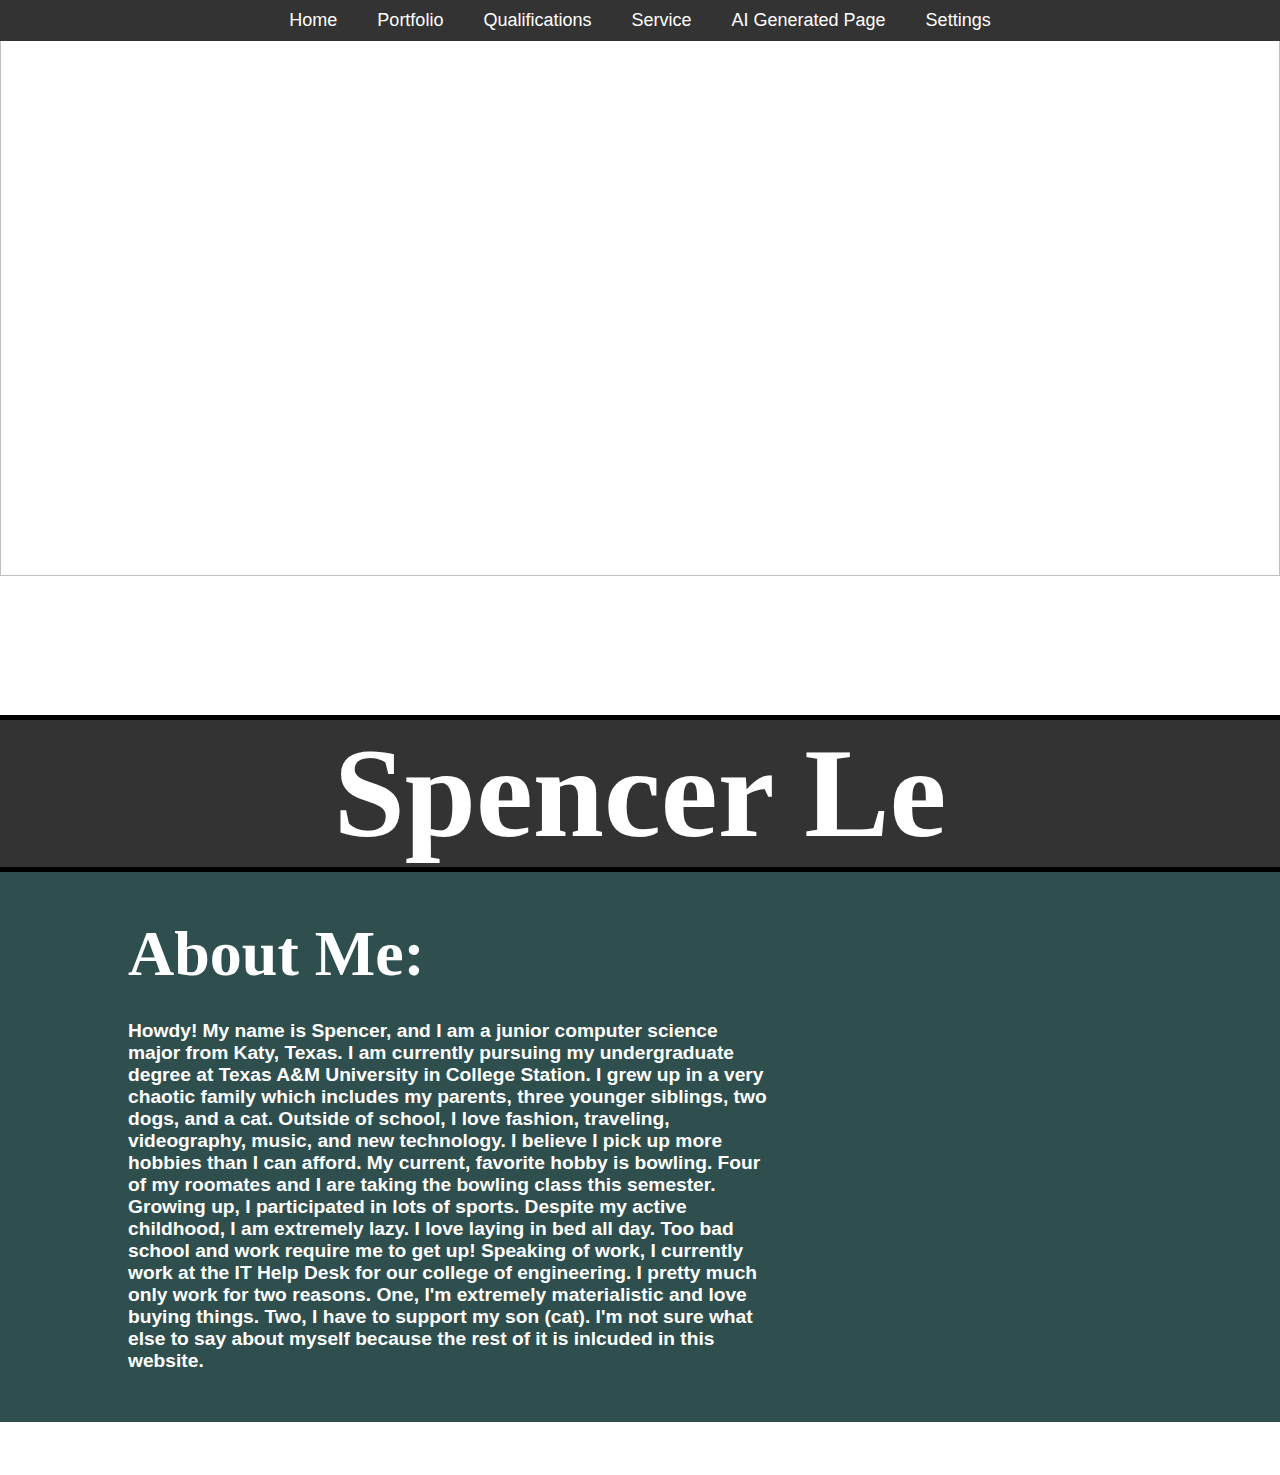
==== index.html @ 8e16900f "Landing Page and Other Skeleton Pages" ====
<!DOCTYPE HTML PUBLIC "-//W3C//DTD HTML 4.01 Transitional//EN"> 
<html>
<link rel="stylesheet" href="style1.css">
  <head>
      <meta charset="UTF-8">
      <meta name="viewport" content="width=device-width, initial-scale=1.0">
      <title>Spencer's Website</title>
      
      <style>
        body {
            font-family: Arial, sans-serif;
            margin: 0;
            padding: 0;
            
        }

        header {
            background-color: #333;
            color: #fff;
            padding: 10px 0;
            text-align: center;
            width: 100%;
            position: fixed;
        }

        nav {
            display: flex;
            justify-content: center;
            
        }

        nav a {
            color: #fff;
            text-decoration: none;
            margin: 0 20px;
            font-size: 18px;
        }

        nav a:hover {
            text-decoration: underline;
        }
      </style>
    </head> 
    <body>
        <header>
            <nav>
                <a href="index.html">Home</a>
                <a href="portfolio.html">Portfolio</a>
                <a href="qualifications.html">Qualifications</a>
                <a href="service.html">Service</a>
                <a href="aiGeneratedPage.html">AI Generated Page</a>
                <a href="settings.html">Settings</a>
            </nav>
        </header>
    </body>

    <img src="landingPagePic.jpeg" alt="Me">
    <h1>Spencer Le</h1>

    
    <h2>About Me:
        <p> Howdy! My name is Spencer, and I am a junior computer science major from Katy, Texas. I am currently pursuing my undergraduate degree at Texas A&M University in College Station.  
            I grew up in a very chaotic family which includes my parents, three younger siblings, two dogs, and a cat. 
            Outside of school, I love fashion, traveling, videography, music, and new technology. 
            I believe I pick up more hobbies than I can afford. My current, favorite hobby is bowling. Four of my roomates and I are taking the bowling class this semester.
            Growing up, I participated in lots of sports. Despite my active childhood, I am extremely lazy. I love laying in bed all day.
            Too bad school and work require me to get up! Speaking of work, I currently work at the IT Help Desk for our college of engineering. 
            I pretty much only work for two reasons. One, I'm extremely materialistic and love buying things. 
            Two, I have to support my son (cat). I'm not sure what else to say about myself because the rest of it is inlcuded in this website.
        </p>
    </h2>
</html>
<!DOCTYPE html>
---- style1.css ----
h1 {
    background-color: #333;
    margin-top: 0%;
    margin-bottom: 0%;
    text-align: center;
    color: white;
    font-family: Impact, fantasy;
    font-size: 10vw;
    outline: rgb(0, 0, 0) solid 5px;
    }

img {
    object-fit:fill;
    width:100%;
    height:80%;
    border: solid 1px #CCC";
}

h2 {
    background-color: darkslategray;
    padding-top: 50px;
    margin-top: 0%;
    text-indent: 10%;
    color: white;
    font-family: Impact, fantasy;
    font-size: 5vw;
}

p {
    background-color: darkslategray;
    padding-top: 10px;
    padding-left: 10%;
    padding-bottom: 50px;
    text-indent: 0%;
    color: white;
    font-family: Arial, Helvetica, sans-serif;
    font-size: 30%;
    inline-size: 50%;
    overflow-wrap: break-word;
}

.container {
    display: grid;
    align-items: center; 
    grid-template-columns: 1fr 1fr 1fr;
    column-gap: 5px;
}
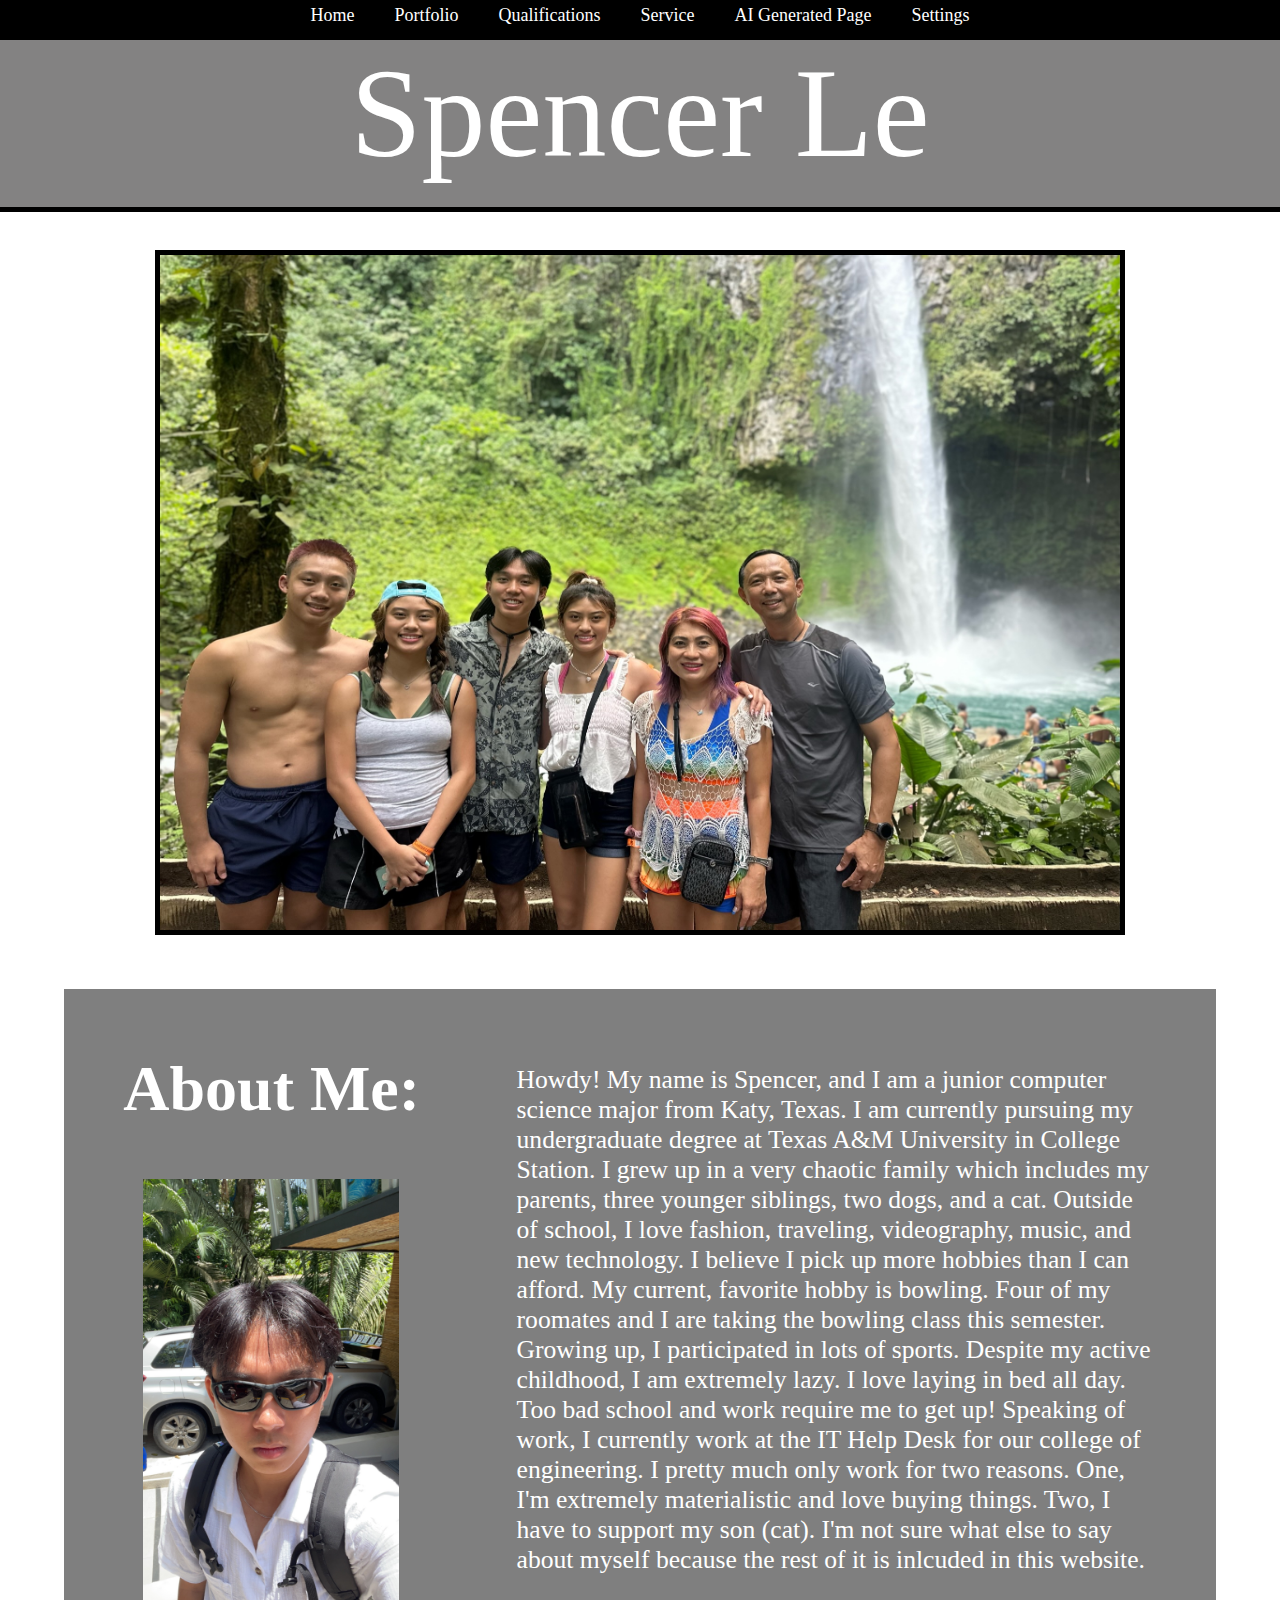
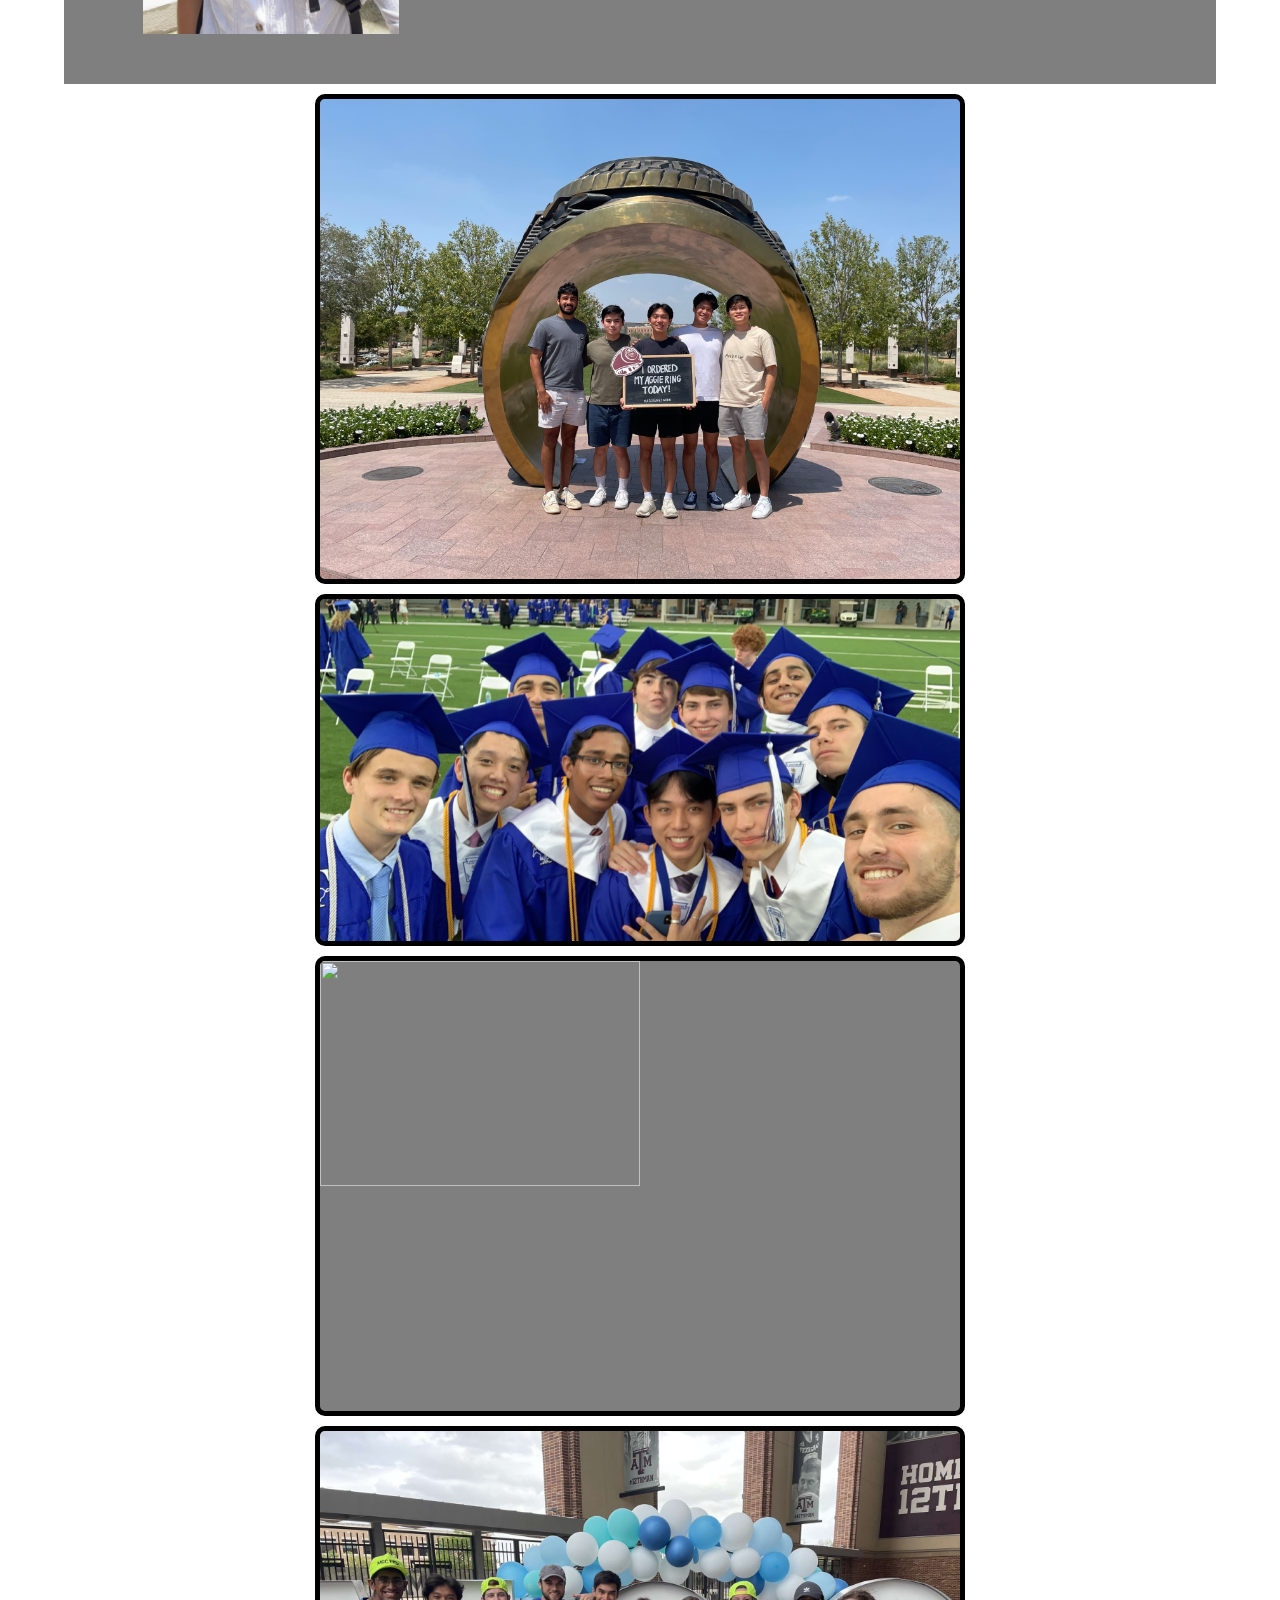
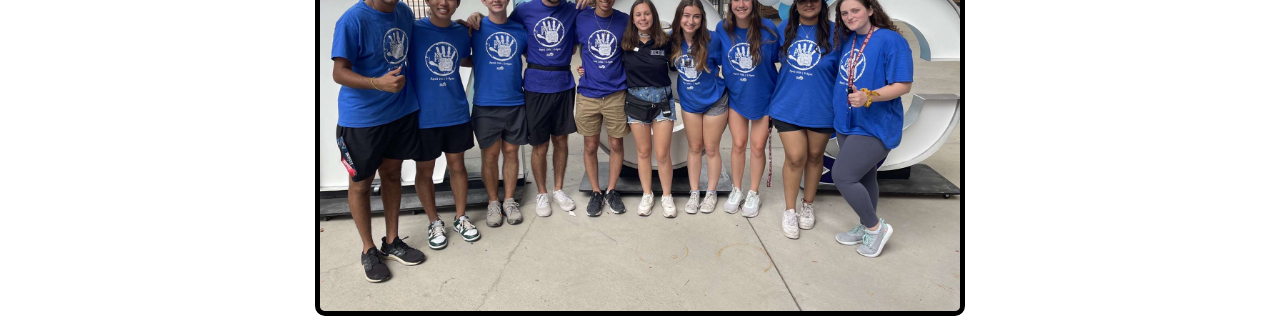
==== commit 5a8746b2: "New Iteration 1 Landing Page" ====
--- a/index.html
+++ b/index.html
@@ -1,73 +1,56 @@
 <!DOCTYPE HTML PUBLIC "-//W3C//DTD HTML 4.01 Transitional//EN"> 
 <html>
-<link rel="stylesheet" href="style1.css">
   <head>
       <meta charset="UTF-8">
       <meta name="viewport" content="width=device-width, initial-scale=1.0">
       <title>Spencer's Website</title>
-      
-      <style>
-        body {
-            font-family: Arial, sans-serif;
-            margin: 0;
-            padding: 0;
-            
-        }
+      <link rel="stylesheet" href="style1.css">
+    </head> 
+    
+    <body>
+        <nav class="navbar">
+            <a href="index.html">Home</a>
+            <a href="portfolio.html">Portfolio</a>
+            <a href="qualifications.html">Qualifications</a>
+            <a href="service.html">Service</a>
+            <a href="aiGeneratedPage.html">AI Generated Page</a>
+            <a href="settings.html">Settings</a>
+        </nav>
 
-        header {
-            background-color: #333;
-            color: #fff;
-            padding: 10px 0;
-            text-align: center;
-            width: 100%;
-            position: fixed;
-        }
+        <h1 class="landing_h1">Spencer Le</h1>
 
-        nav {
-            display: flex;
-            justify-content: center;
-            
-        }
+        <br>
 
-        nav a {
-            color: #fff;
-            text-decoration: none;
-            margin: 0 20px;
-            font-size: 18px;
-        }
+        <img class="landing_img" src="famWaterfall.JPG" alt="family">
 
-        nav a:hover {
-            text-decoration: underline;
-        }
-      </style>
-    </head> 
-    <body>
-        <header>
-            <nav>
-                <a href="index.html">Home</a>
-                <a href="portfolio.html">Portfolio</a>
-                <a href="qualifications.html">Qualifications</a>
-                <a href="service.html">Service</a>
-                <a href="aiGeneratedPage.html">AI Generated Page</a>
-                <a href="settings.html">Settings</a>
-            </nav>
-        </header>
+        <br>
+        <br>
+        <br>
+
+        <div class="about_div_outside">
+            <div class="about_div_inside">
+                <h2 class="about_h2">About Me:</h2>
+                <img class="about_pics" src="sunglassPic.JPG" alt="sunglasses"></img>
+            </div>
+            <p class="about_p"> Howdy! My name is Spencer, and I am a junior computer science major from Katy, Texas. I am currently pursuing my undergraduate degree at Texas A&M University in College Station.  
+                I grew up in a very chaotic family which includes my parents, three younger siblings, two dogs, and a cat. 
+                Outside of school, I love fashion, traveling, videography, music, and new technology. 
+                I believe I pick up more hobbies than I can afford. My current, favorite hobby is bowling. Four of my roomates and I are taking the bowling class this semester.
+                Growing up, I participated in lots of sports. Despite my active childhood, I am extremely lazy. I love laying in bed all day.
+                Too bad school and work require me to get up! Speaking of work, I currently work at the IT Help Desk for our college of engineering. 
+                I pretty much only work for two reasons. One, I'm extremely materialistic and love buying things. 
+                Two, I have to support my son (cat). I'm not sure what else to say about myself because the rest of it is inlcuded in this website.
+            </p>
+        </div>
+        
+        <div>
+            <img class="extraPics" src="ringNfriends.jpeg">
+            <img class="extraPics" src="hsfriends.JPG">
+            <img class="extraPics" src="fishcampFull.jpg">
+            <img class="extraPics" src="jimbos.JPG">
+        </div>
+
+        
     </body>
-
-    <img src="landingPagePic.jpeg" alt="Me">
-    <h1>Spencer Le</h1>
-
-    
-    <h2>About Me:
-        <p> Howdy! My name is Spencer, and I am a junior computer science major from Katy, Texas. I am currently pursuing my undergraduate degree at Texas A&M University in College Station.  
-            I grew up in a very chaotic family which includes my parents, three younger siblings, two dogs, and a cat. 
-            Outside of school, I love fashion, traveling, videography, music, and new technology. 
-            I believe I pick up more hobbies than I can afford. My current, favorite hobby is bowling. Four of my roomates and I are taking the bowling class this semester.
-            Growing up, I participated in lots of sports. Despite my active childhood, I am extremely lazy. I love laying in bed all day.
-            Too bad school and work require me to get up! Speaking of work, I currently work at the IT Help Desk for our college of engineering. 
-            I pretty much only work for two reasons. One, I'm extremely materialistic and love buying things. 
-            Two, I have to support my son (cat). I'm not sure what else to say about myself because the rest of it is inlcuded in this website.
-        </p>
-    </h2>
 </html>
 <!DOCTYPE html>
--- a/style1.css
+++ b/style1.css
@@ -1,47 +1,109 @@
-h1 {
-    background-color: #333;
+body {
+    background-image: url(background1.jpg);
+    margin: 0;
+    padding: 0;
+    align-items: center;
+}
+.navbar{
+    background-color: #000000;
+    overflow: hidden;
+    width: 100%;
+    height: 30px;
+    color: white;
+    font-size: 10vw;
+    display: flex;
+    justify-content: center;
+    padding-bottom: 10px;
+}
+
+a {
+    color: #fff;
+    text-decoration: none;
+    margin: 5 20px;
+    font-size: 18px;
+}
+
+a:hover {
+    text-decoration: underline;
+}
+
+.landing_h1 {
+    background-color: rgba(7, 6, 6, 0.5);
     margin-top: 0%;
     margin-bottom: 0%;
     text-align: center;
     color: white;
-    font-family: Impact, fantasy;
+    font-family: copperplate, fantasy;
+    font-weight: 500;
     font-size: 10vw;
-    outline: rgb(0, 0, 0) solid 5px;
+    border-bottom: 5px solid rgb(0, 0, 0);
+    padding-bottom: 20px;
     }
 
-img {
-    object-fit:fill;
-    width:100%;
-    height:80%;
-    border: solid 1px #CCC";
+.landing_img {
+    margin-top: 20px;
+    display: block;
+    margin-left: auto;
+    margin-right: auto;
+    width: 75%;
+    height: 75%;
+    border: 5px solid rgb(0, 0, 0);
 }
 
-h2 {
-    background-color: darkslategray;
-    padding-top: 50px;
-    margin-top: 0%;
-    text-indent: 10%;
+.about_h2 {
+    display: flex;
+    width: 90%;
+    margin-left: auto;
+    margin-right: auto;
+    padding-left: 15%;
+    padding-top: 10px;
     color: white;
-    font-family: Impact, fantasy;
+    font-family: 'Times New Roman', Times, serif;
     font-size: 5vw;
 }
 
-p {
-    background-color: darkslategray;
-    padding-top: 10px;
-    padding-left: 10%;
+.about_pics {
+    margin-left: 20%;
+    width: 20dvw;
     padding-bottom: 50px;
-    text-indent: 0%;
+}
+
+.about_p {
+    display: flex;
+    padding-top: 50px;
+    padding-left: 5%;
+    padding-right: 5%;
+    padding-bottom: 50px;
     color: white;
-    font-family: Arial, Helvetica, sans-serif;
-    font-size: 30%;
-    inline-size: 50%;
+    font-family: 'Times New Roman', Times, serif;
+    font-size: 2vw;
+    inline-size: 65%;
     overflow-wrap: break-word;
 }
 
-.container {
-    display: grid;
-    align-items: center; 
-    grid-template-columns: 1fr 1fr 1fr;
-    column-gap: 5px;
+.about_div_outside {
+    display: flex;
+    flex-direction: row;
+    width: 90%;
+    background-color: rgba(0, 0, 0, 0.5);
+    margin-left: auto;
+    margin-right: auto;
 }
+
+.about_div_inside {
+    display: flex;
+    flex-direction: column;
+    width: 40%;
+}
+
+.extraPics {
+    display: flex;
+    width: 50%;
+    background-color: rgba(0, 0, 0, 0.5);
+    margin-top: 10px;
+    margin-bottom: 10px;
+    border-radius: 10px;
+    border: 5px solid rgb(0, 0, 0);
+    margin-left: auto;
+    margin-right: auto;
+}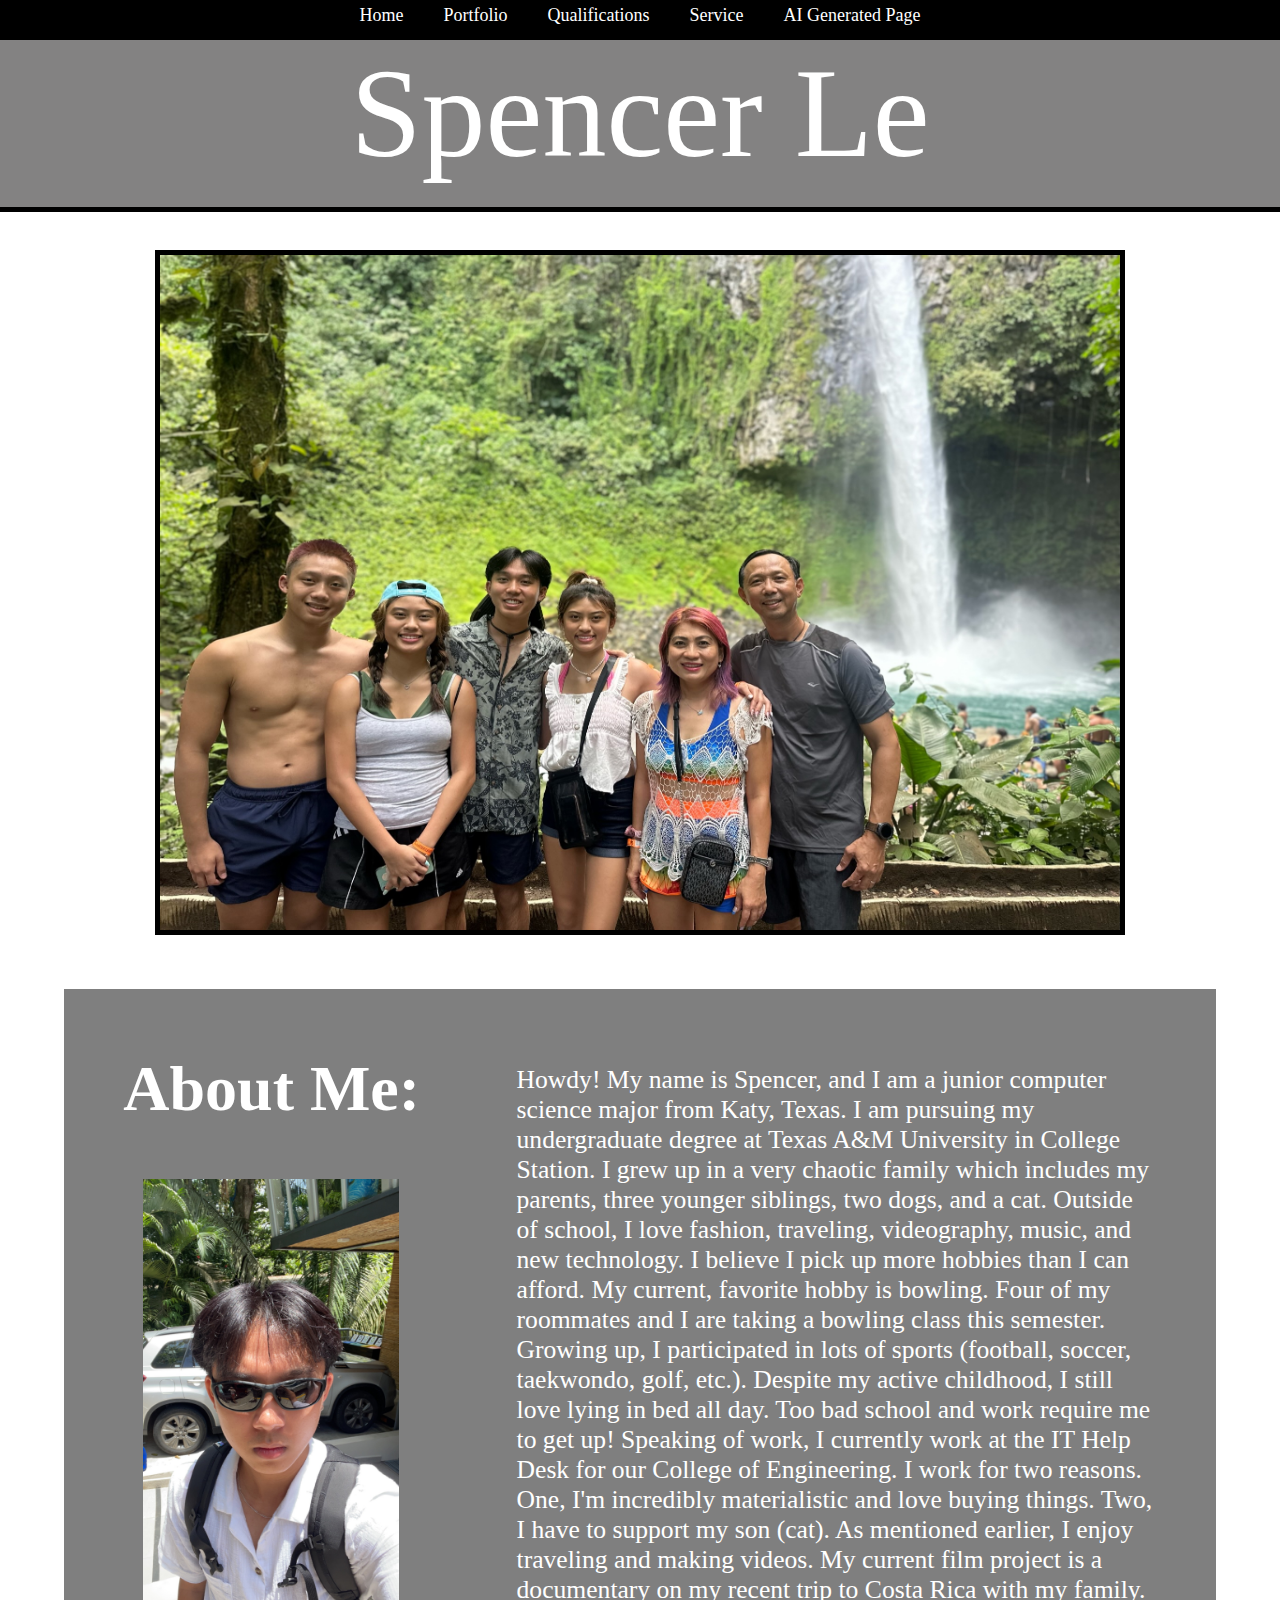
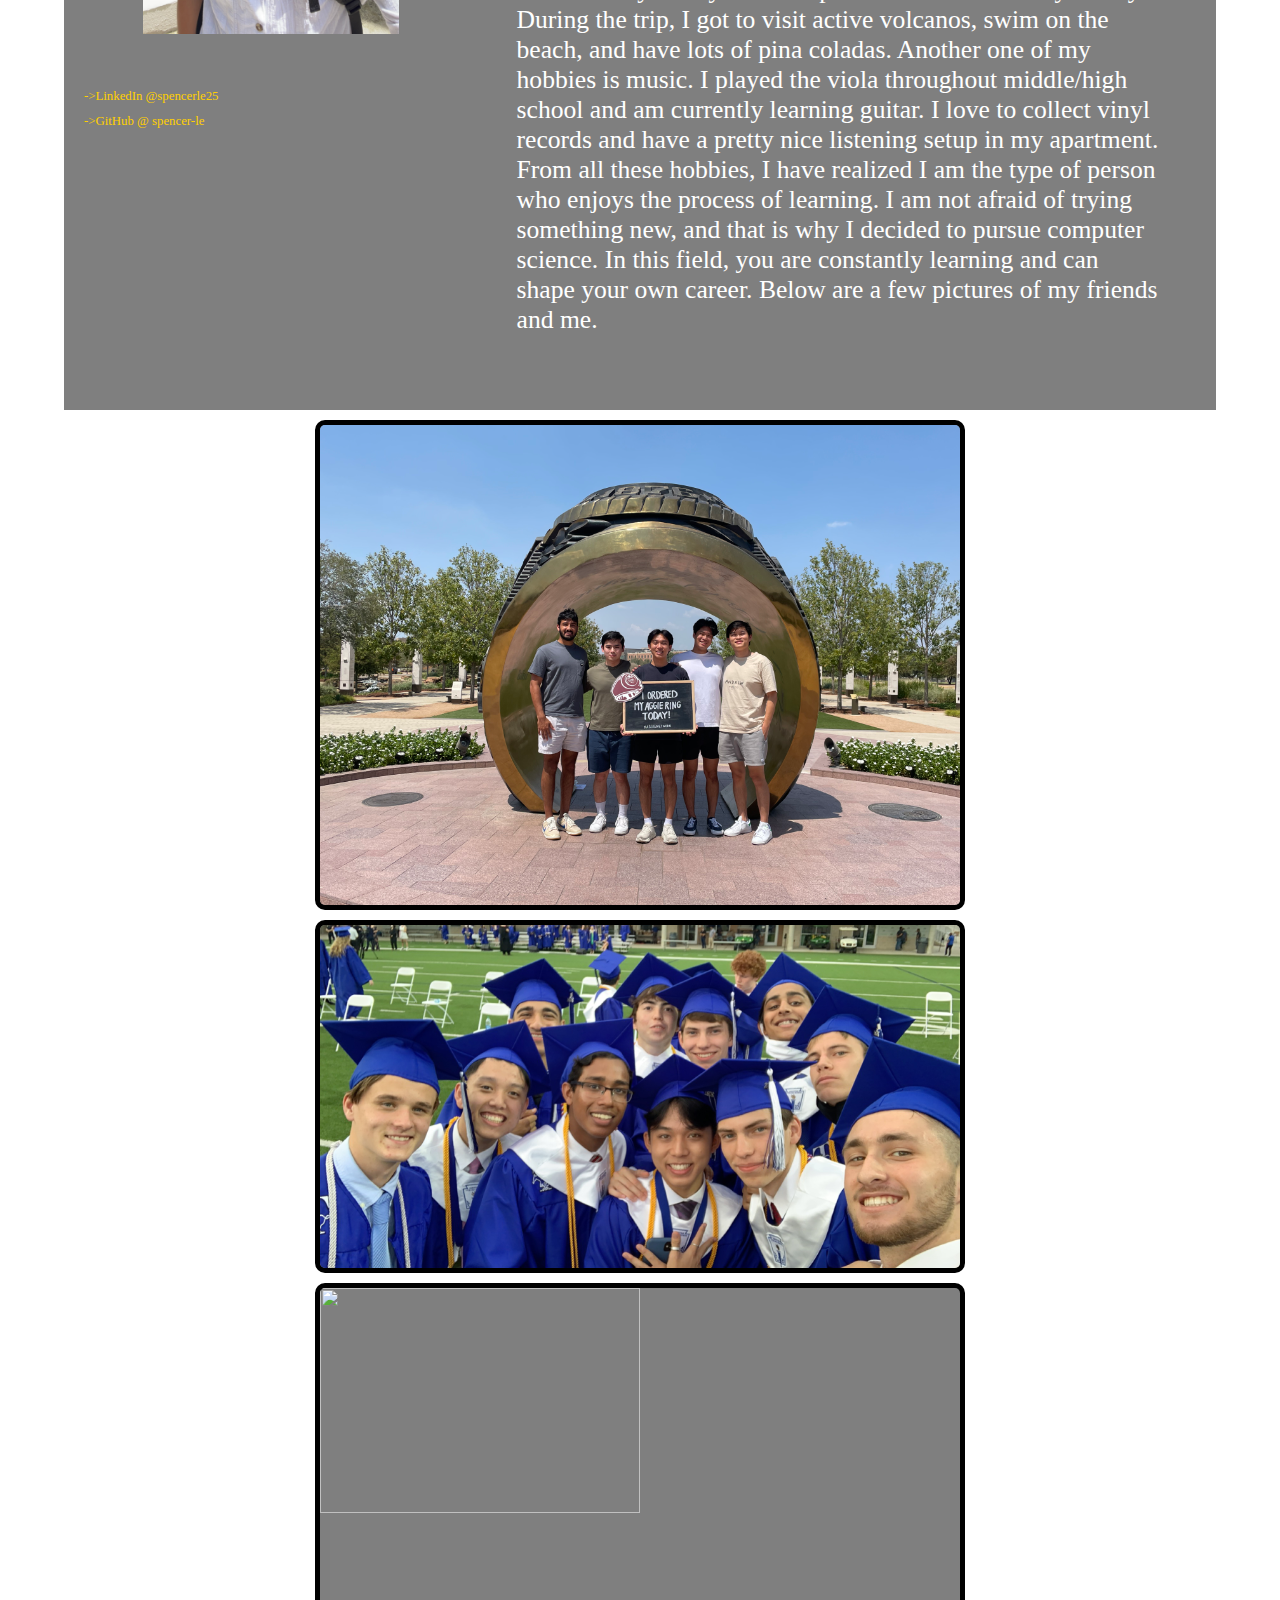
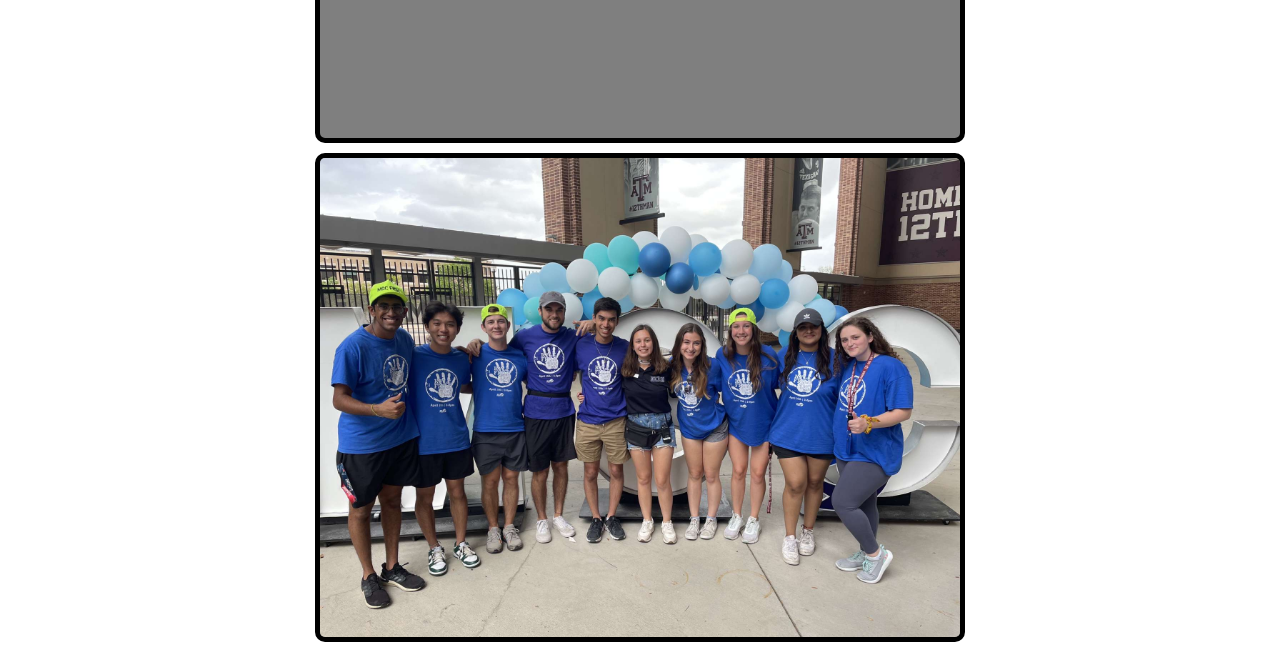
==== commit b573833d: "Everything for First Style" ====
--- a/index.html
+++ b/index.html
@@ -1,10 +1,10 @@
 <!DOCTYPE HTML PUBLIC "-//W3C//DTD HTML 4.01 Transitional//EN"> 
 <html>
-  <head>
-      <meta charset="UTF-8">
-      <meta name="viewport" content="width=device-width, initial-scale=1.0">
-      <title>Spencer's Website</title>
-      <link rel="stylesheet" href="style1.css">
+    <head>
+        <meta charset="UTF-8">
+        <meta name="viewport" content="width=device-width, initial-scale=1.0">
+        <title>Home</title>
+        <link rel="stylesheet" href="style1.css">
     </head> 
     
     <body>
@@ -14,7 +14,6 @@
             <a href="qualifications.html">Qualifications</a>
             <a href="service.html">Service</a>
             <a href="aiGeneratedPage.html">AI Generated Page</a>
-            <a href="settings.html">Settings</a>
         </nav>
 
         <h1 class="landing_h1">Spencer Le</h1>
@@ -31,16 +30,10 @@
             <div class="about_div_inside">
                 <h2 class="about_h2">About Me:</h2>
                 <img class="about_pics" src="sunglassPic.JPG" alt="sunglasses"></img>
+                <a class="hyperlink" href="https://www.linkedin.com/in/spencerle25/" target="_blank">->LinkedIn @spencerle25</a>
+                <a class="hyperlink" href="https://github.com/spencer-le" target="_blank">->GitHub @ spencer-le</a>
             </div>
-            <p class="about_p"> Howdy! My name is Spencer, and I am a junior computer science major from Katy, Texas. I am currently pursuing my undergraduate degree at Texas A&M University in College Station.  
-                I grew up in a very chaotic family which includes my parents, three younger siblings, two dogs, and a cat. 
-                Outside of school, I love fashion, traveling, videography, music, and new technology. 
-                I believe I pick up more hobbies than I can afford. My current, favorite hobby is bowling. Four of my roomates and I are taking the bowling class this semester.
-                Growing up, I participated in lots of sports. Despite my active childhood, I am extremely lazy. I love laying in bed all day.
-                Too bad school and work require me to get up! Speaking of work, I currently work at the IT Help Desk for our college of engineering. 
-                I pretty much only work for two reasons. One, I'm extremely materialistic and love buying things. 
-                Two, I have to support my son (cat). I'm not sure what else to say about myself because the rest of it is inlcuded in this website.
-            </p>
+            <p class="about_p"> Howdy! My name is Spencer, and I am a junior computer science major from Katy, Texas. I am pursuing my undergraduate degree at Texas A&M University in College Station. I grew up in a very chaotic family which includes my parents, three younger siblings, two dogs, and a cat. Outside of school, I love fashion, traveling, videography, music, and new technology. I believe I pick up more hobbies than I can afford. My current, favorite hobby is bowling. Four of my roommates and I are taking a bowling class this semester. Growing up, I participated in lots of sports (football, soccer, taekwondo, golf, etc.). Despite my active childhood, I still love lying in bed all day. Too bad school and work require me to get up! Speaking of work, I currently work at the IT Help Desk for our College of Engineering. I work for two reasons. One, I'm incredibly materialistic and love buying things. Two, I have to support my son (cat). As mentioned earlier, I enjoy traveling and making videos. My current film project is a documentary on my recent trip to Costa Rica with my family. During the trip, I got to visit active volcanos, swim on the beach, and have lots of pina coladas. Another one of my hobbies is music. I played the viola throughout middle/high school and am currently learning guitar. I love to collect vinyl records and have a pretty nice listening setup in my apartment. From all these hobbies, I have realized I am the type of person who enjoys the process of learning. I am not afraid of trying something new, and that is why I decided to pursue computer science. In this field, you are constantly learning and can shape your own career. Below are a few pictures of my friends and me.</p>
         </div>
         
         <div>
@@ -49,8 +42,6 @@
             <img class="extraPics" src="fishcampFull.jpg">
             <img class="extraPics" src="jimbos.JPG">
         </div>
-
-        
     </body>
 </html>
 <!DOCTYPE html>
--- a/style1.css
+++ b/style1.css
@@ -106,4 +106,129 @@
     border: 5px solid rgb(0, 0, 0);
     margin-left: auto;
     margin-right: auto;
+}
+
+.project1_img {
+    display: block;
+    margin-left: 10%;
+    width: 50%;
+    border-radius: 10px;
+    border: 5px solid rgb(0, 0, 0);
+    margin-top: 5%;
+    margin-bottom: 5%;
+}
+
+.project2_img {
+    display: block;
+    margin-left: 7%;
+    margin-top: 10%;
+    width: 75%;
+    height: 20vw;
+    border-radius: 10px;
+    border: 5px solid rgb(0, 0, 0);
+}
+
+.portfolio_div_col {
+    display: flex;
+    flex-direction: column;
+    width: 50%;
+}
+
+.portfolio_div_row {
+    display: flex;
+    flex-direction: row;
+    width: 90%;
+    background-color: rgba(0, 0, 0, 0.5);
+    margin-left: auto;
+    margin-right: auto;
+    margin-top: 10px;
+    margin-bottom: 10px;
+    border-radius: 10px;
+    border: 5px solid rgb(0, 0, 0);
+    color: white;
+    font-size: 2vw;
+}
+
+.hyperlink {
+    color: rgb(255, 208, 0);
+    font-size: 1vw;
+}
+
+.qualifications_div {
+    display: flex;
+    flex-direction: row;
+    height: 100%;
+    width: 100%;
+}
+
+.qualifications_div_col {
+    display: flex;
+    flex-direction: column;
+    width: 100%;
+}
+
+.resume {
+    margin-left: auto;
+    margin-right: auto;
+    width: 50%;
+    height: 100%;
+}
+
+.qual_h2 {
+    display: flex;
+    width: 70%;
+    margin-left: auto;
+    margin-right: auto;
+    padding-left: 15%;
+    padding-top: 10px;
+    color: white;
+    font-family: 'Times New Roman', Times, serif;
+    font-size: 2vw;
+}
+
+.qual_p {
+    display: flex;
+    margin-top: 0%;
+    margin-left: 30%;
+    padding-bottom: 25px;
+    padding-right: 40px;
+    color: white;
+    font-family: 'Times New Roman', Times, serif;
+    font-size: 1vw;
+    overflow-wrap: break-word;
+}
+
+.service_pics {
+    display: block;
+    margin: 10px;
+    width: 75%;
+    height: 20vw;
+    border-radius: 10px;
+    border: 5px solid rgb(0, 0, 0);
+}
+
+.service_div_row {
+    display: flex;
+    flex-direction: row;
+    width: 90%;
+    background-color: rgba(0, 0, 0, 0.5);
+    margin-left: auto;
+    margin-right: auto;
+    margin-top: 10px;
+    margin-bottom: 10px;
+    border-radius: 10px;
+    border: 5px solid rgb(0, 0, 0);
+    color: white;
+}
+
+.service_p {
+    display: flex;
+    margin-top: 20px;
+    padding-left: 10px;
+    padding-right: 10px;
+    padding-bottom: 25px;
+    color: white;
+    font-family: 'Times New Roman', Times, serif;
+    font-size: 2vw;
+    overflow-wrap: break-word;
 }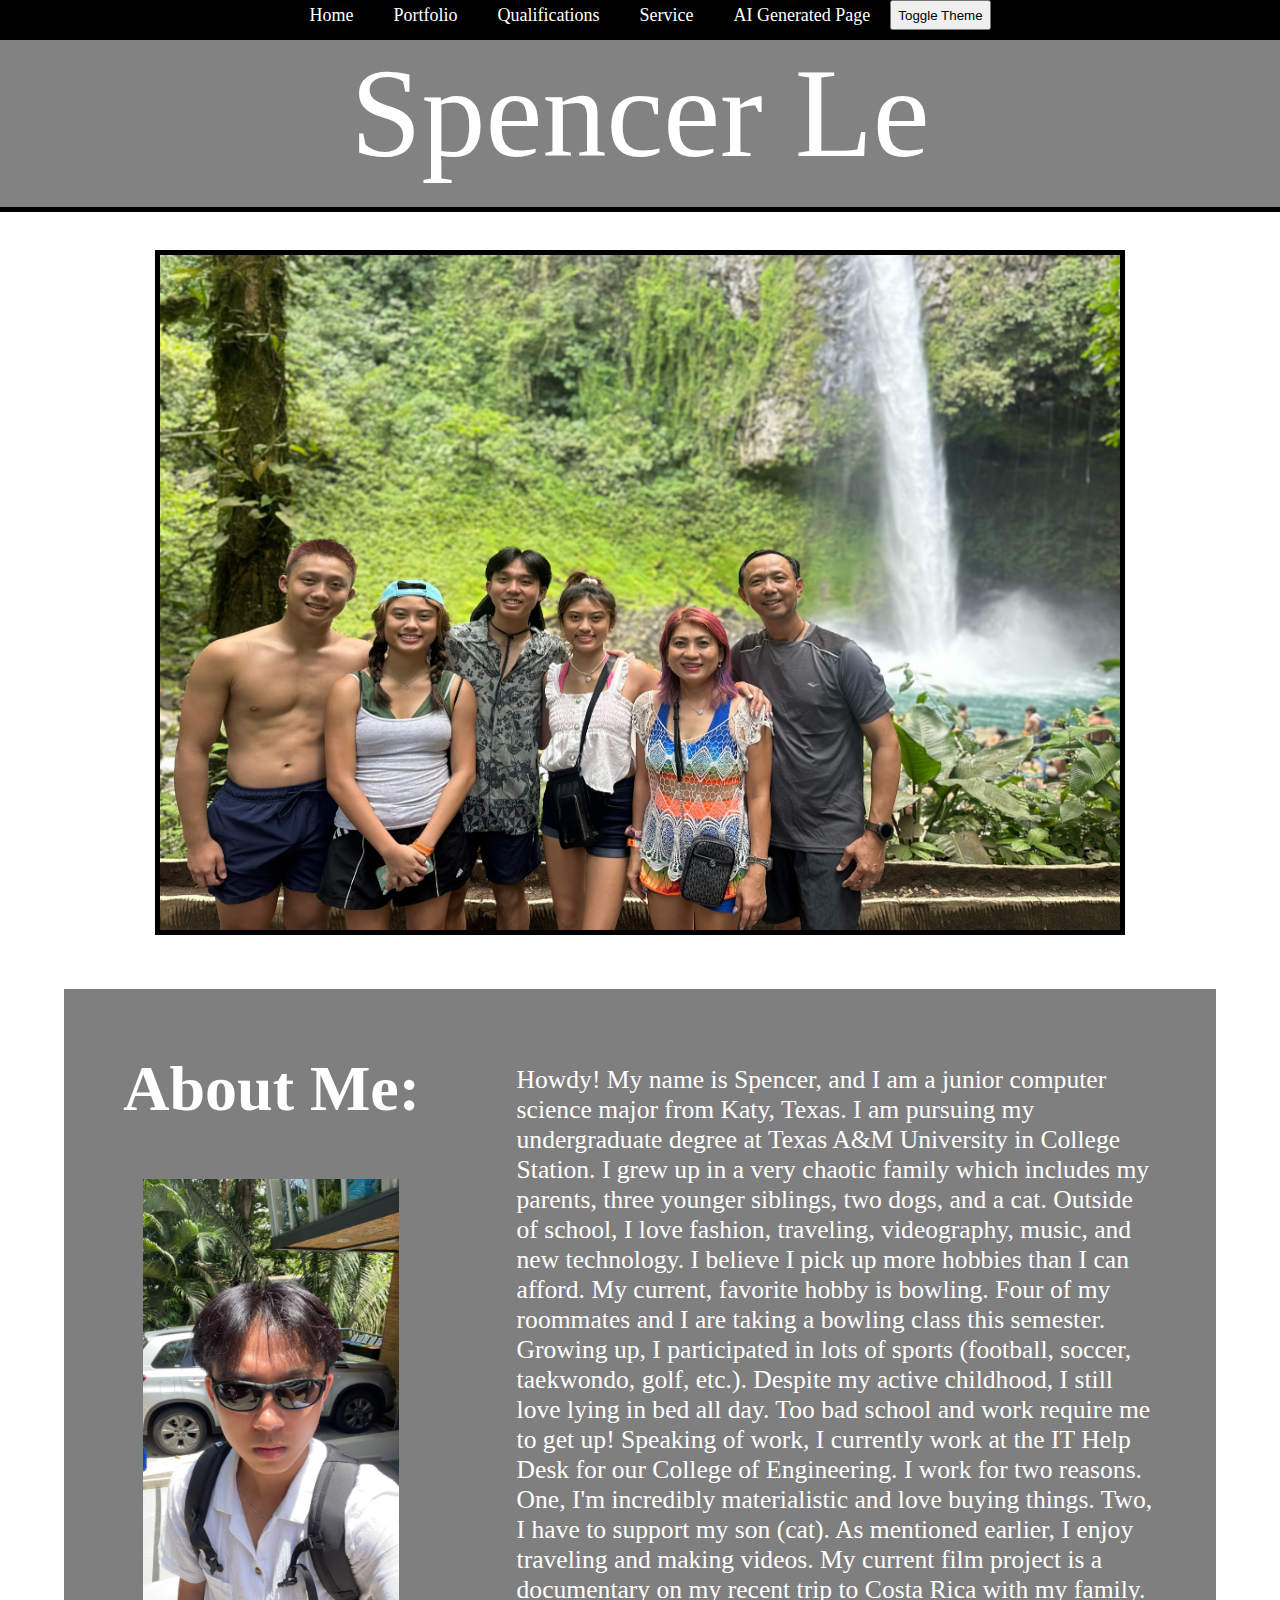
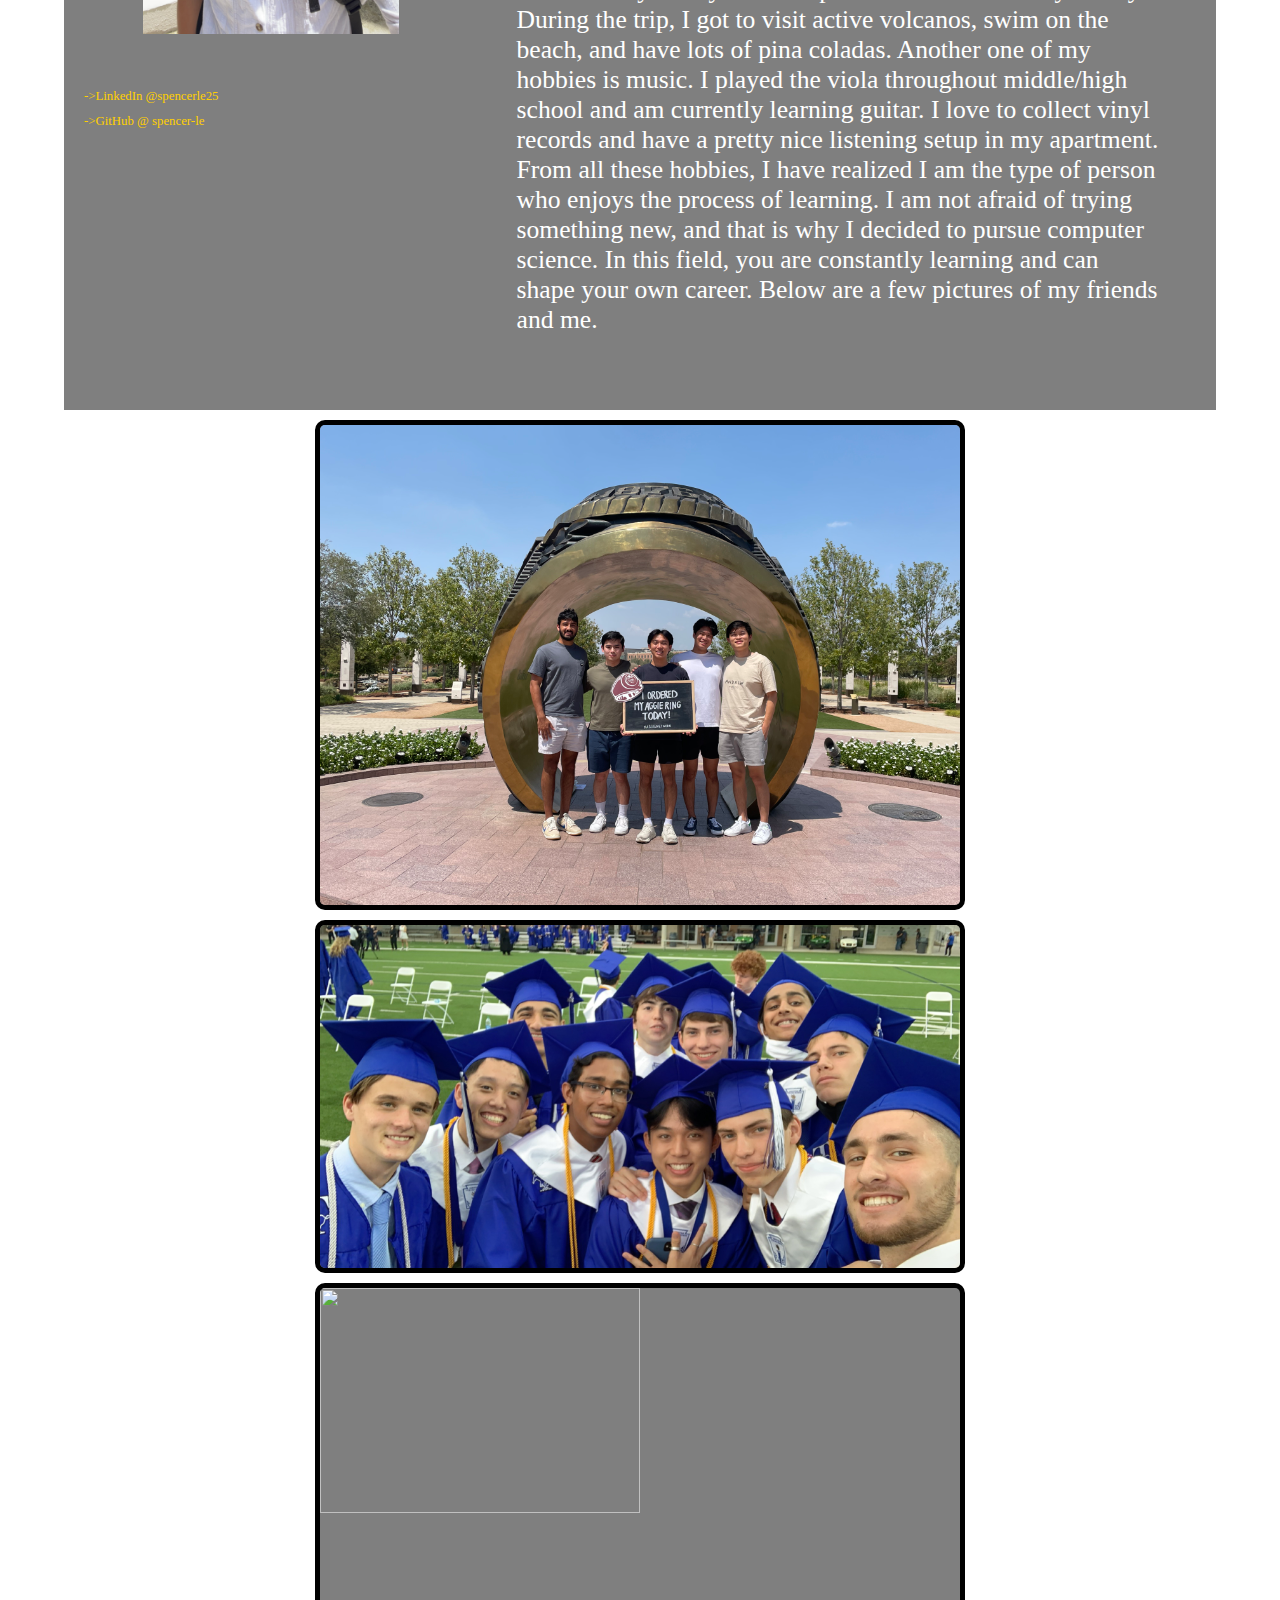
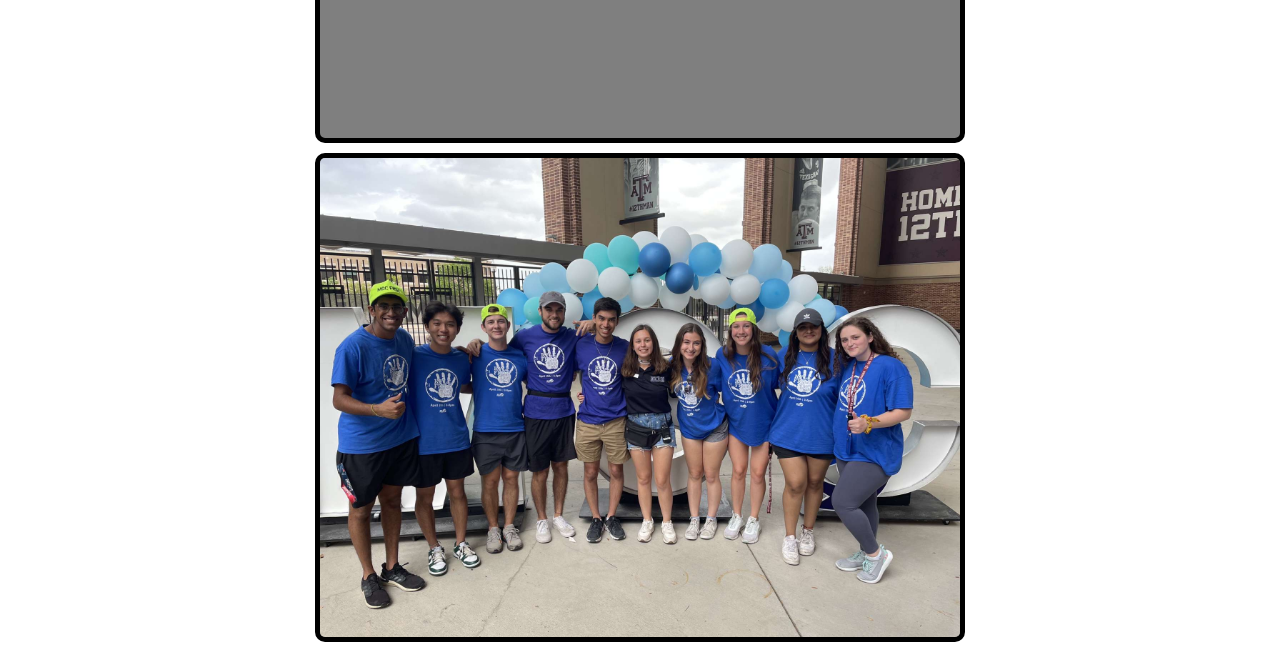
==== commit befd3c61: "Style 2 and Toggle Button" ====
--- a/index.html
+++ b/index.html
@@ -4,7 +4,10 @@
         <meta charset="UTF-8">
         <meta name="viewport" content="width=device-width, initial-scale=1.0">
         <title>Home</title>
-        <link rel="stylesheet" href="style1.css">
+
+        <link id="style" rel="stylesheet" href="style1.css">
+        <script src="functions.js"></script>
+
     </head> 
     
     <body>
@@ -14,7 +17,8 @@
             <a href="qualifications.html">Qualifications</a>
             <a href="service.html">Service</a>
             <a href="aiGeneratedPage.html">AI Generated Page</a>
-        </nav>
+            <button class="toogle" type="button" onclick="toggle()">Toggle Theme</button>
+        </nav>  
 
         <h1 class="landing_h1">Spencer Le</h1>
 
@@ -36,9 +40,12 @@
             <p class="about_p"> Howdy! My name is Spencer, and I am a junior computer science major from Katy, Texas. I am pursuing my undergraduate degree at Texas A&M University in College Station. I grew up in a very chaotic family which includes my parents, three younger siblings, two dogs, and a cat. Outside of school, I love fashion, traveling, videography, music, and new technology. I believe I pick up more hobbies than I can afford. My current, favorite hobby is bowling. Four of my roommates and I are taking a bowling class this semester. Growing up, I participated in lots of sports (football, soccer, taekwondo, golf, etc.). Despite my active childhood, I still love lying in bed all day. Too bad school and work require me to get up! Speaking of work, I currently work at the IT Help Desk for our College of Engineering. I work for two reasons. One, I'm incredibly materialistic and love buying things. Two, I have to support my son (cat). As mentioned earlier, I enjoy traveling and making videos. My current film project is a documentary on my recent trip to Costa Rica with my family. During the trip, I got to visit active volcanos, swim on the beach, and have lots of pina coladas. Another one of my hobbies is music. I played the viola throughout middle/high school and am currently learning guitar. I love to collect vinyl records and have a pretty nice listening setup in my apartment. From all these hobbies, I have realized I am the type of person who enjoys the process of learning. I am not afraid of trying something new, and that is why I decided to pursue computer science. In this field, you are constantly learning and can shape your own career. Below are a few pictures of my friends and me.</p>
         </div>
         
-        <div>
+        <div class="friends">
             <img class="extraPics" src="ringNfriends.jpeg">
             <img class="extraPics" src="hsfriends.JPG">
+            
+        </div>
+        <div class="friends">
             <img class="extraPics" src="fishcampFull.jpg">
             <img class="extraPics" src="jimbos.JPG">
         </div>
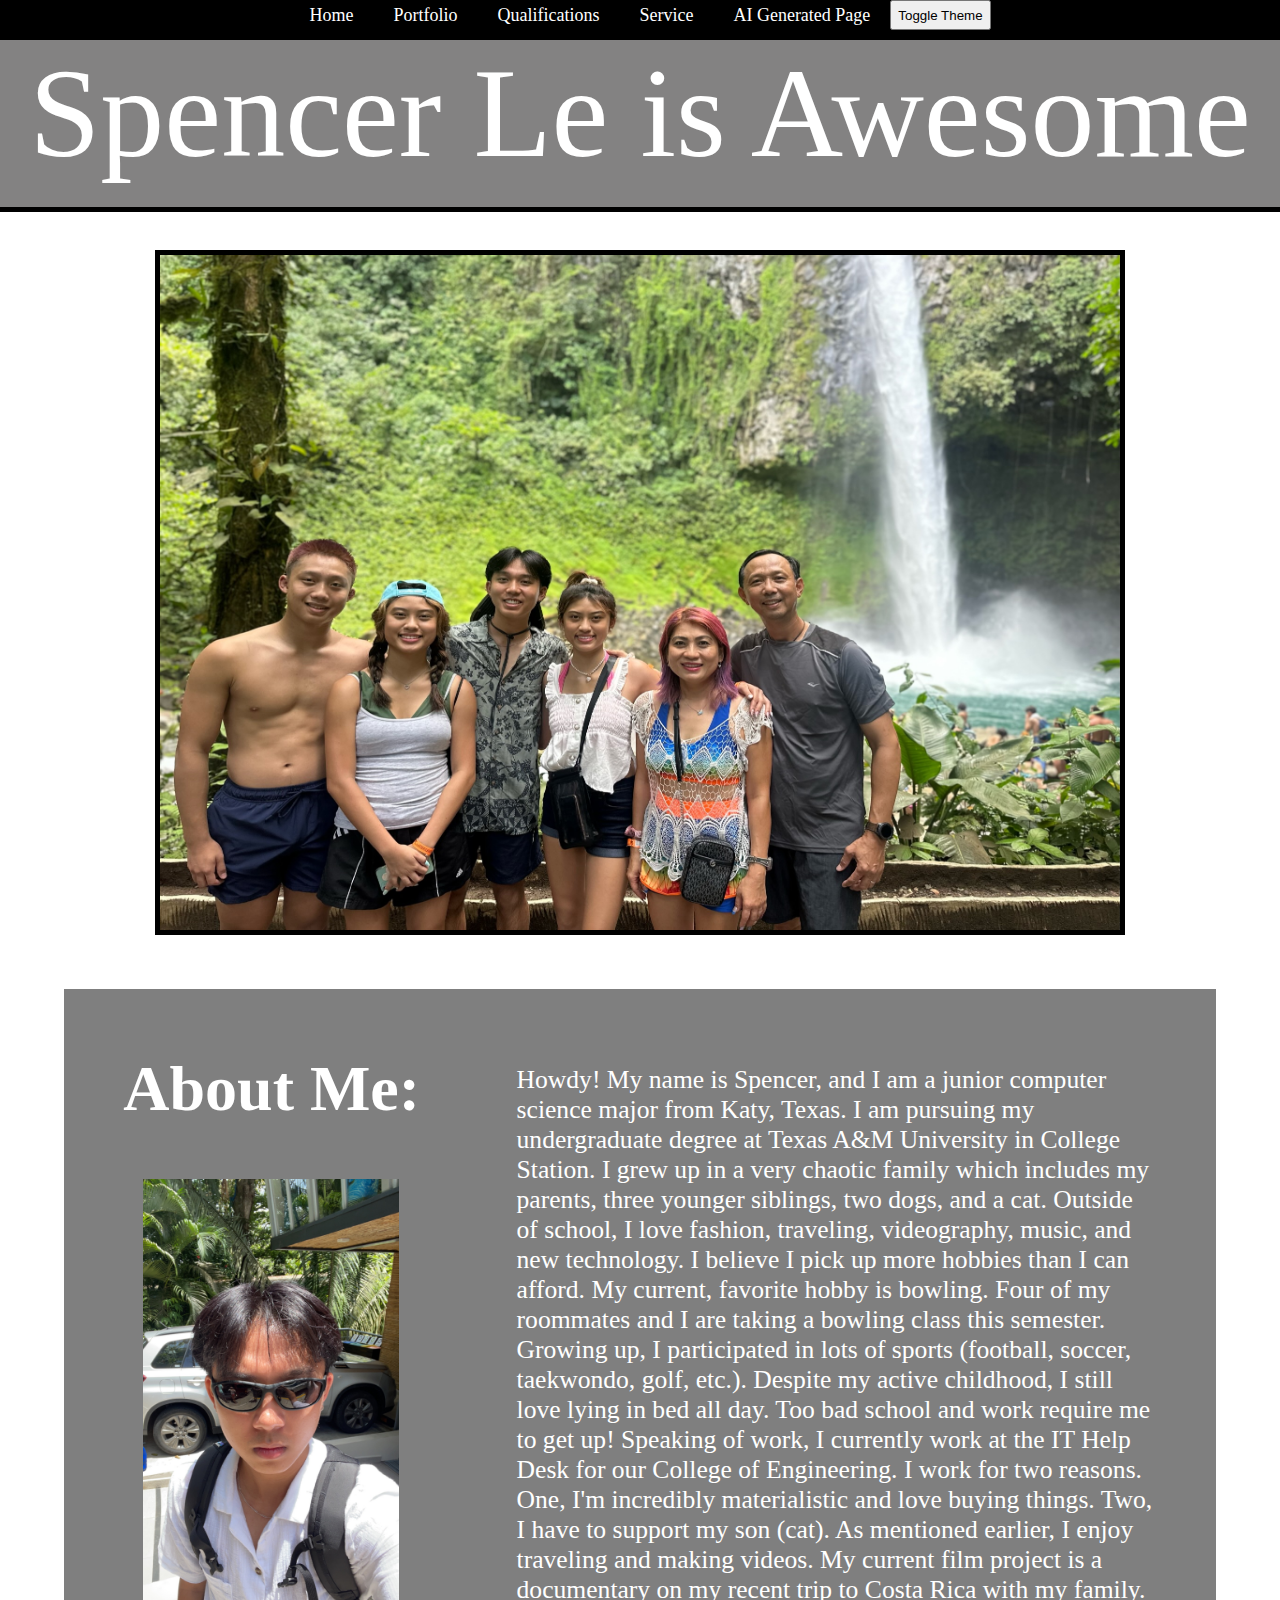
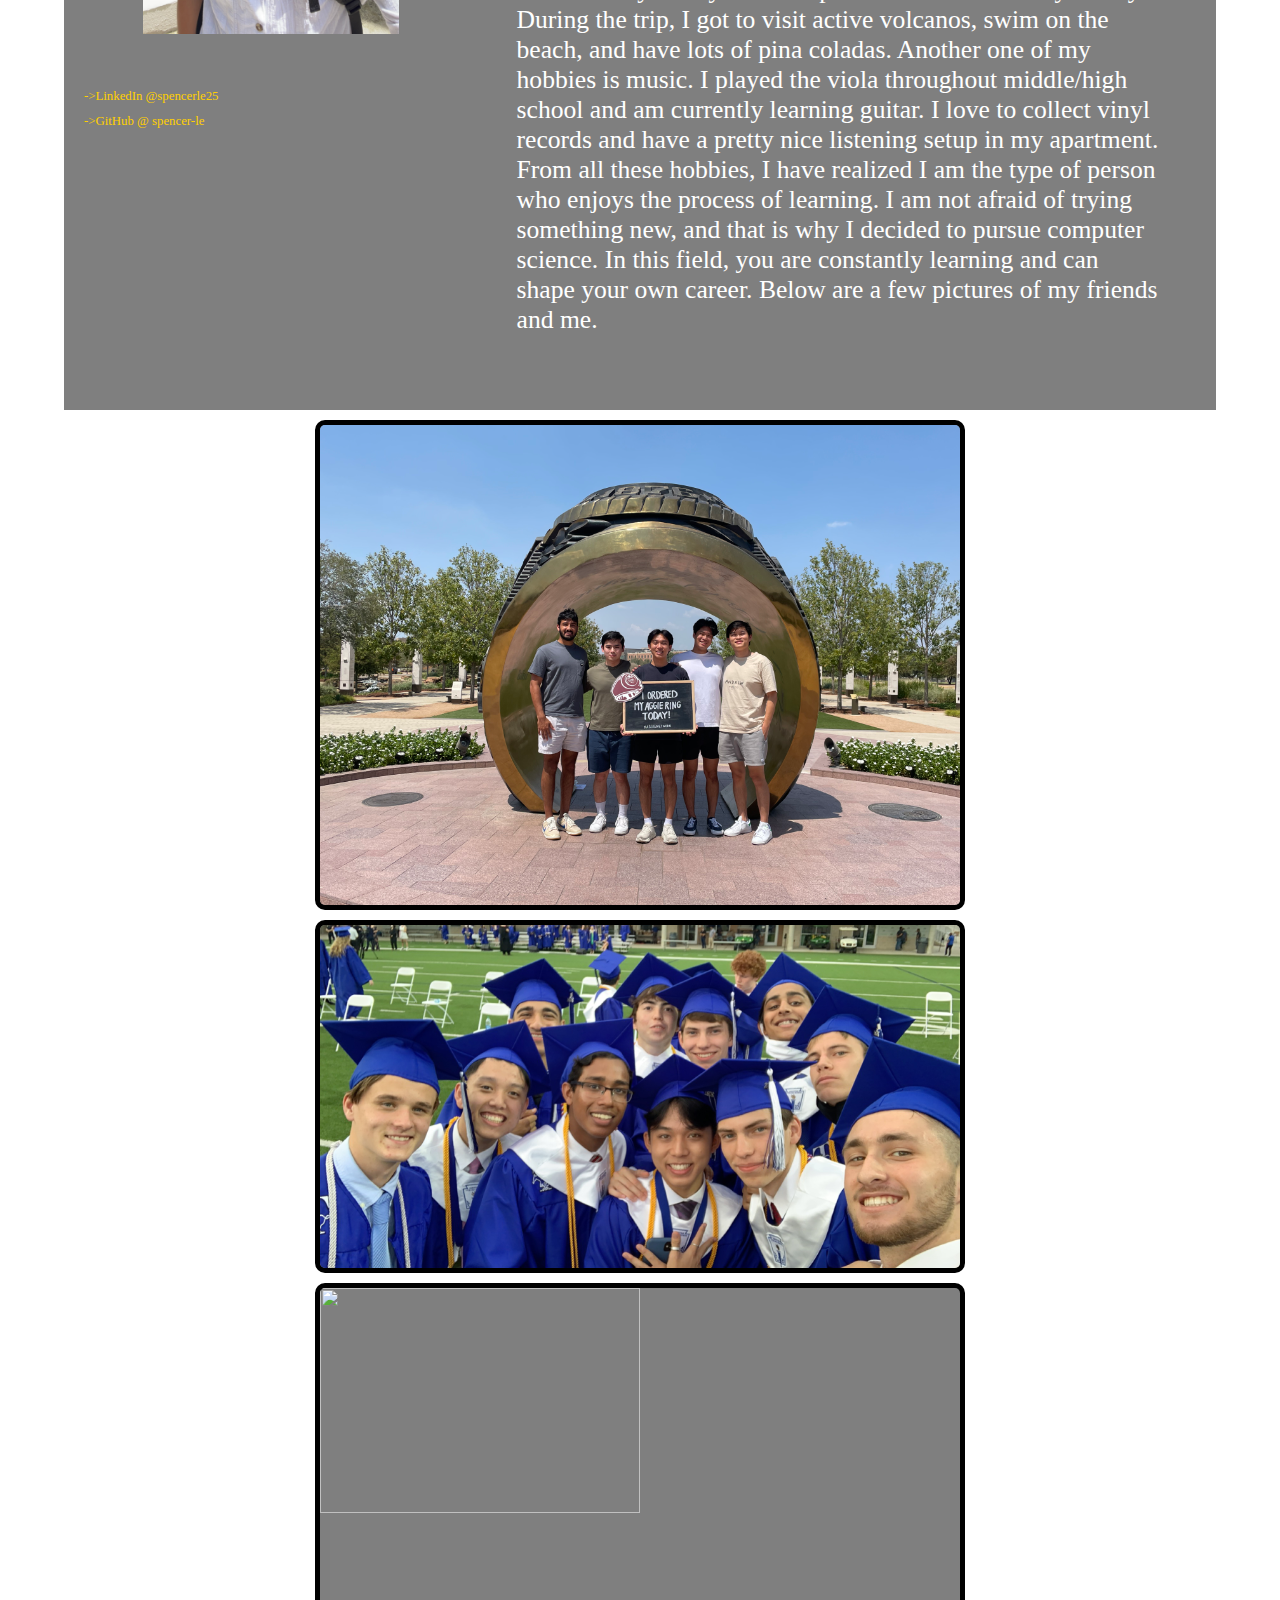
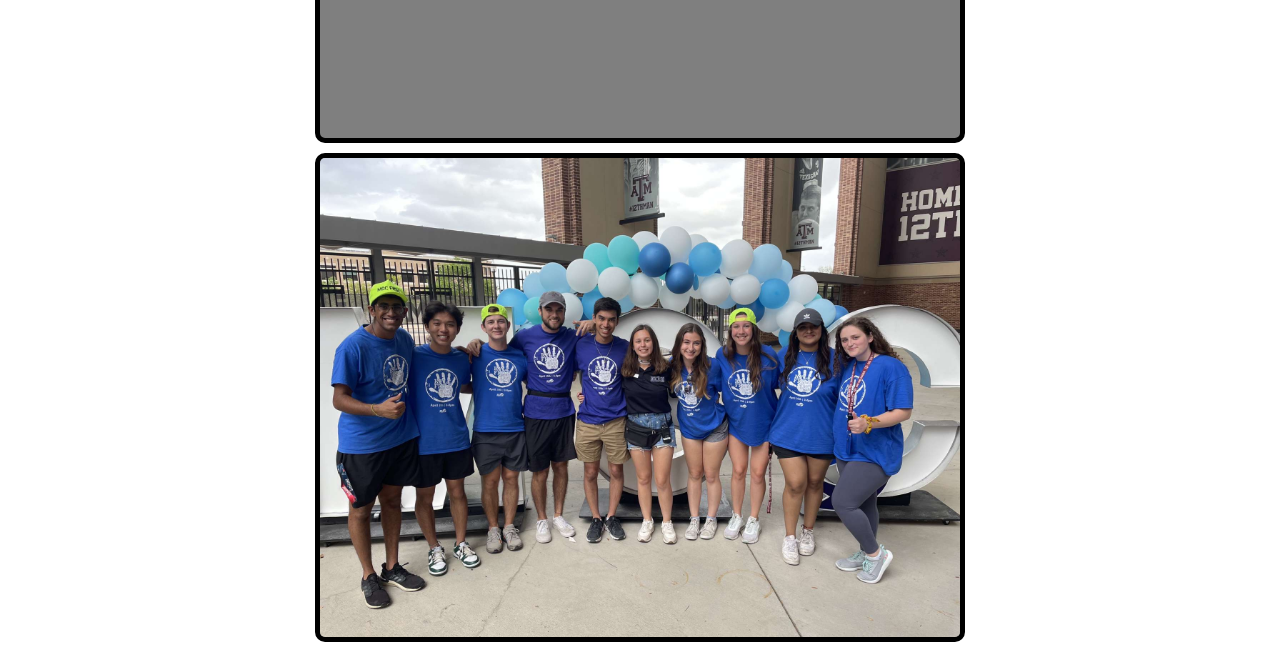
==== commit 0dc6b852: "Made is Awesome change" ====
--- a/index.html
+++ b/index.html
@@ -20,7 +20,7 @@
             <button class="toogle" type="button" onclick="toggle()">Toggle Theme</button>
         </nav>  
 
-        <h1 class="landing_h1">Spencer Le</h1>
+        <h1 class="landing_h1">Spencer Le is Awesome</h1>
 
         <br>
 
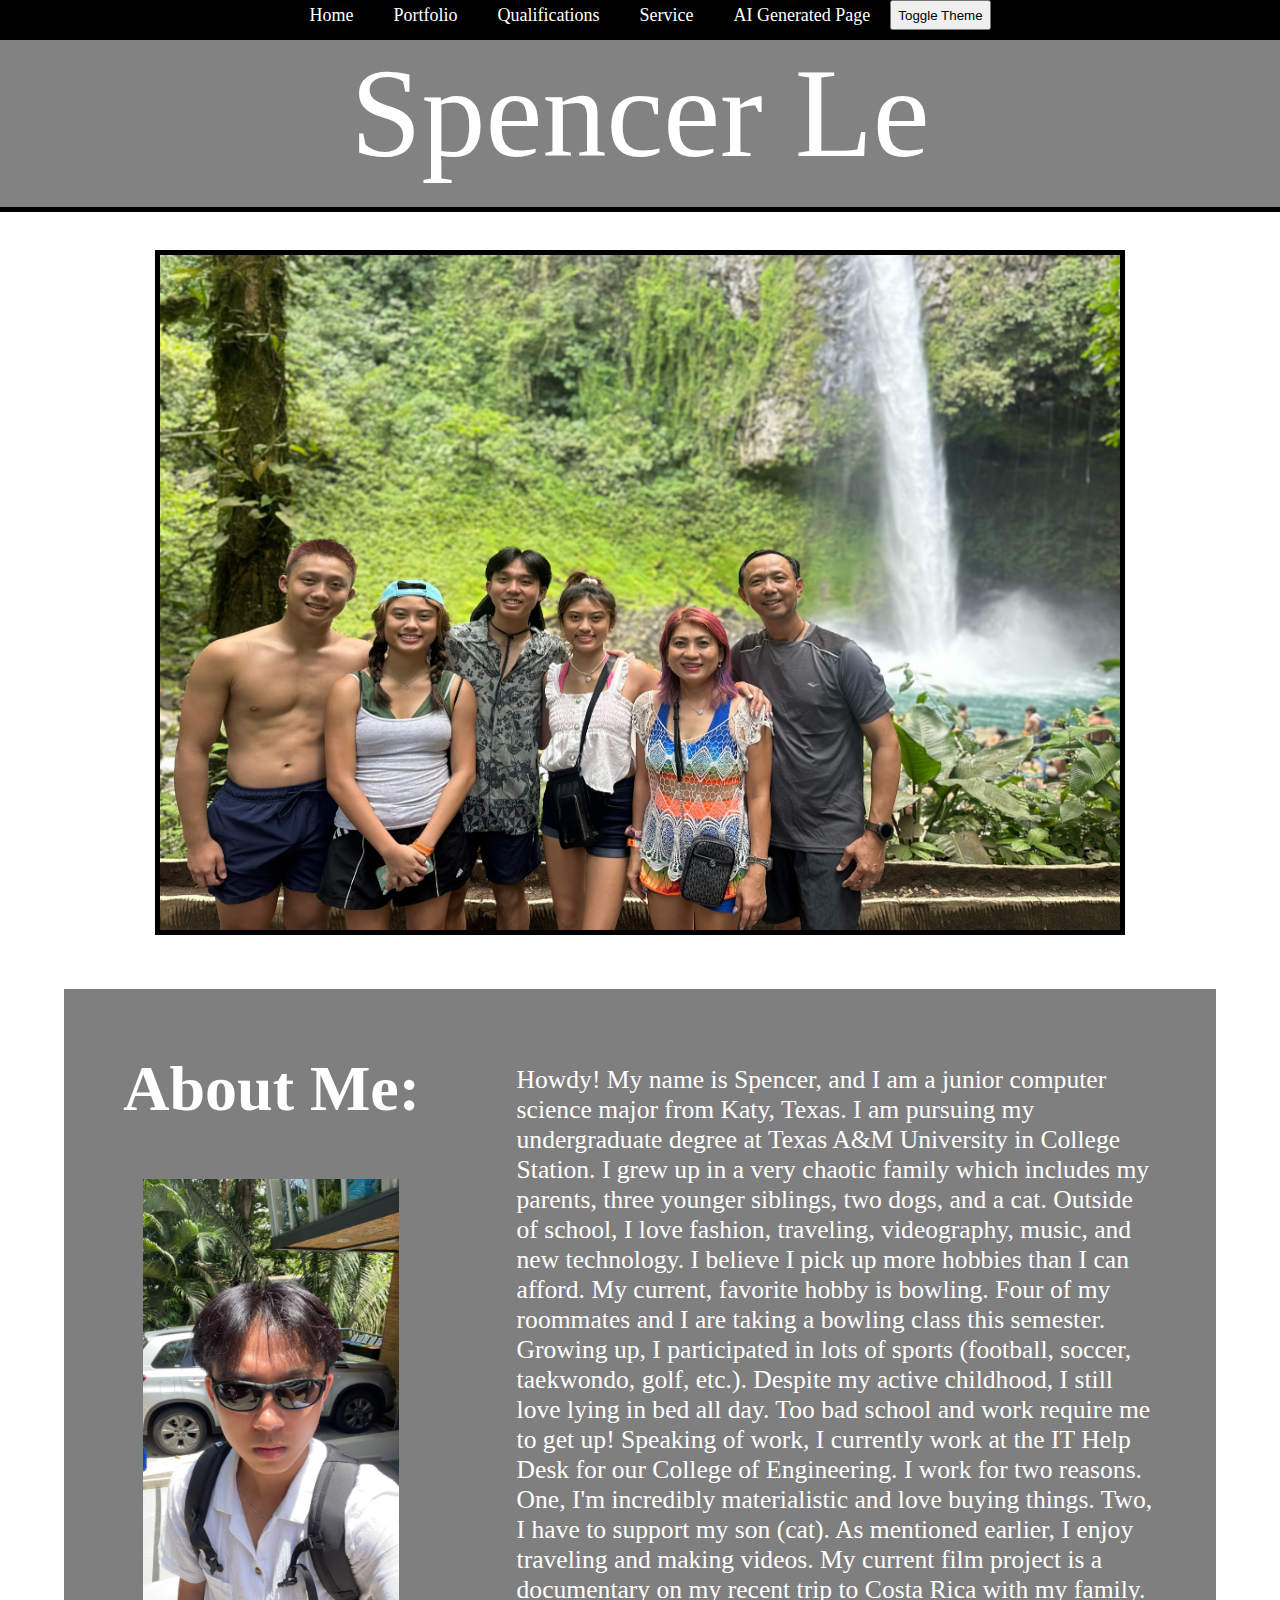
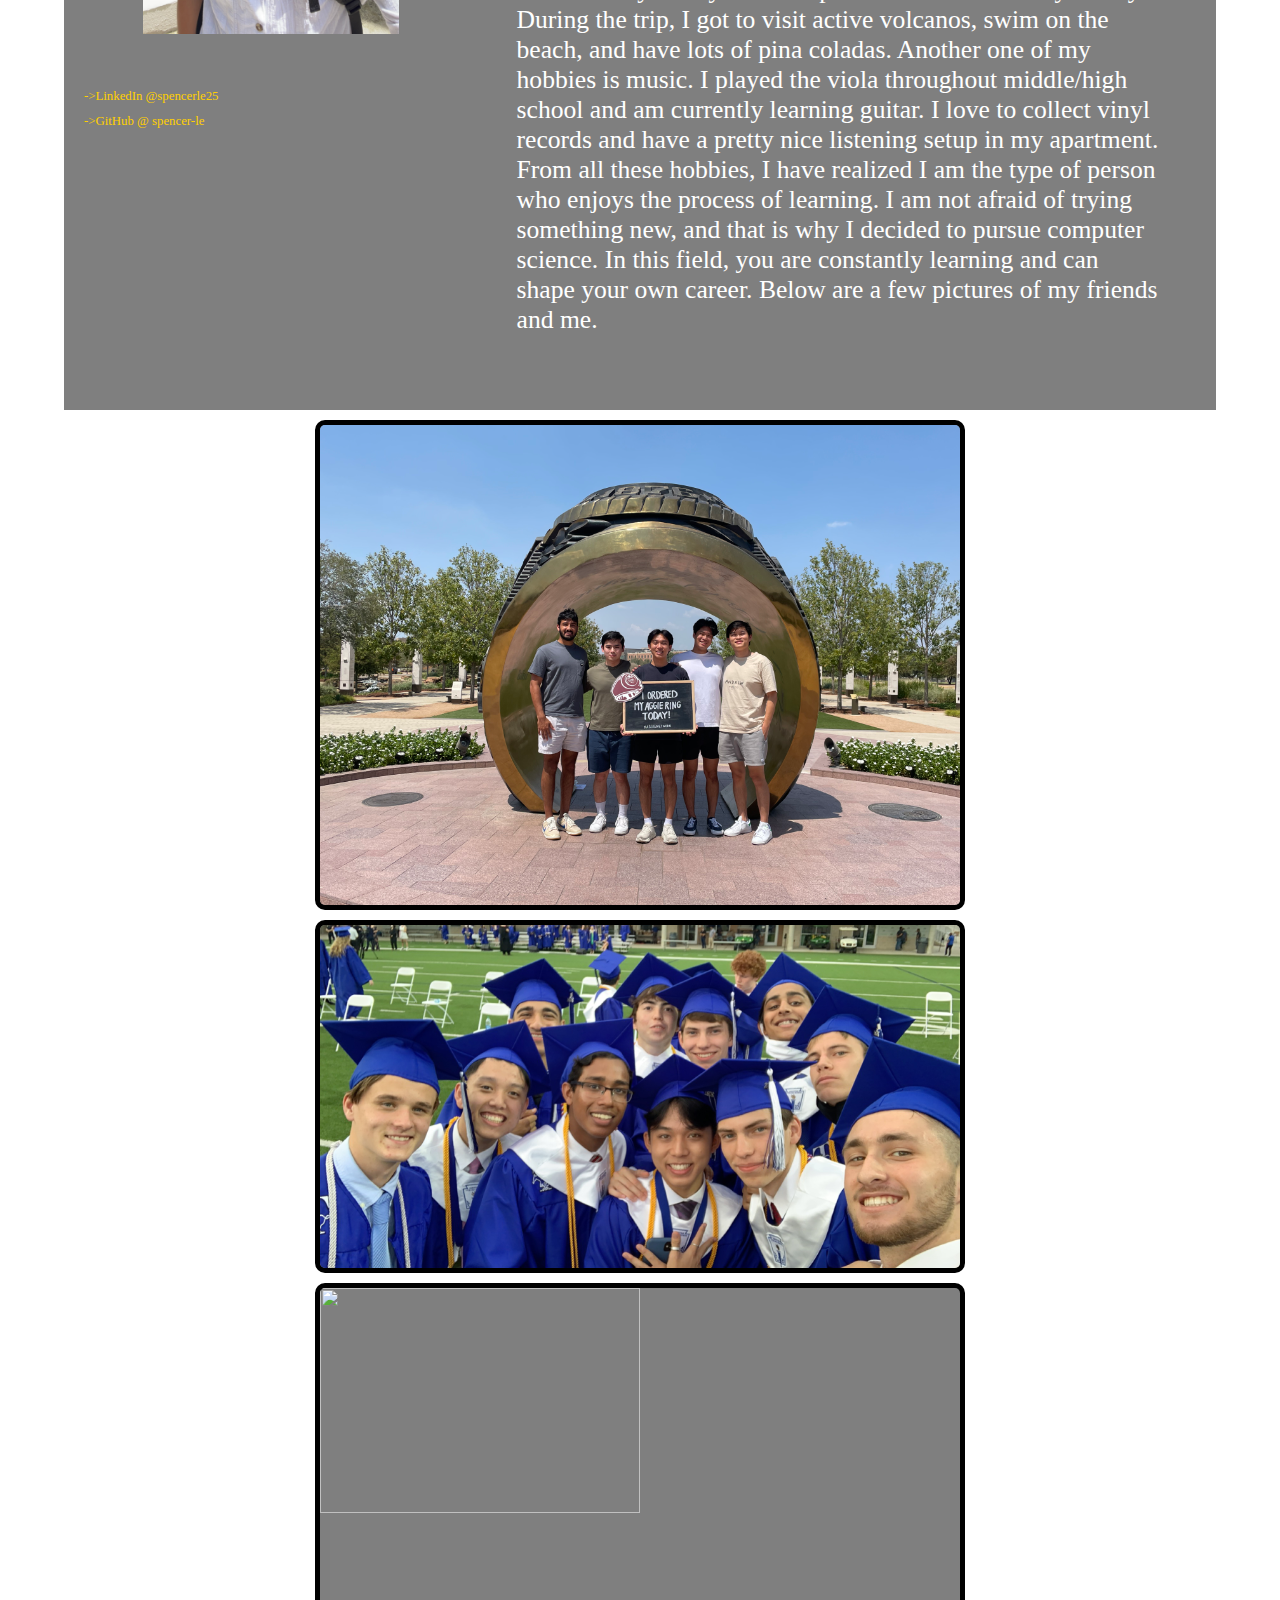
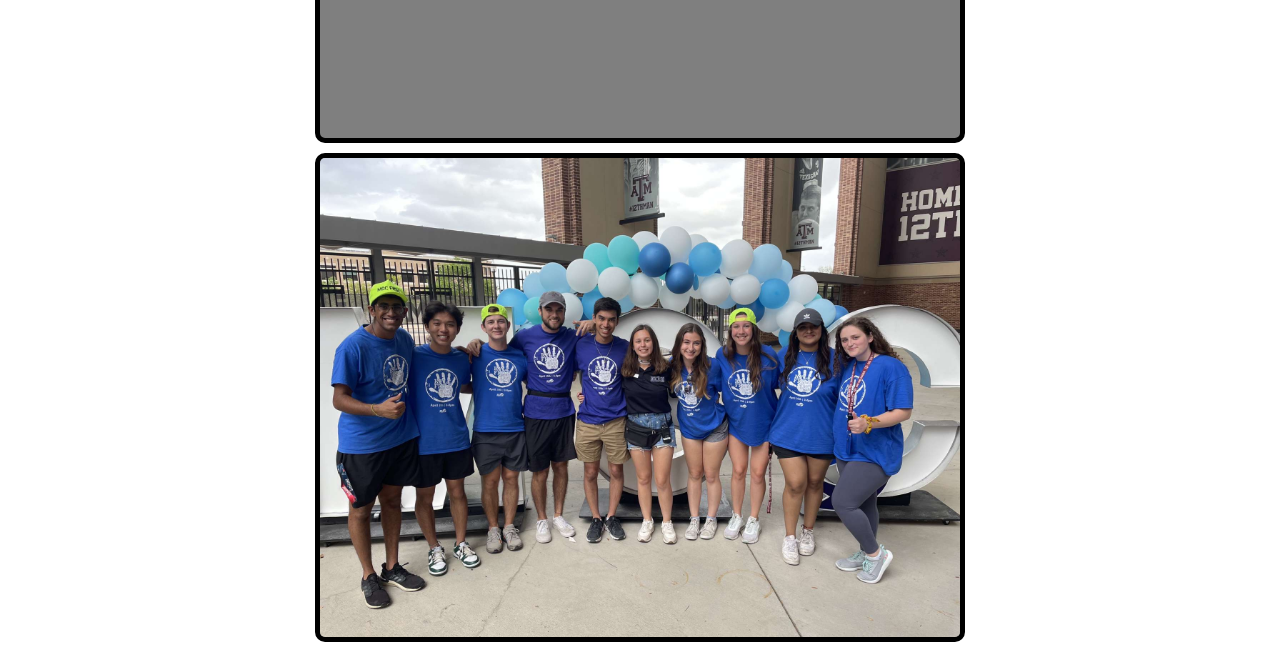
==== commit ceea097d: "Reverted is Awesome change" ====
--- a/index.html
+++ b/index.html
@@ -20,7 +20,7 @@
             <button class="toogle" type="button" onclick="toggle()">Toggle Theme</button>
         </nav>  
 
-        <h1 class="landing_h1">Spencer Le is Awesome</h1>
+        <h1 class="landing_h1">Spencer Le</h1>
 
         <br>
 
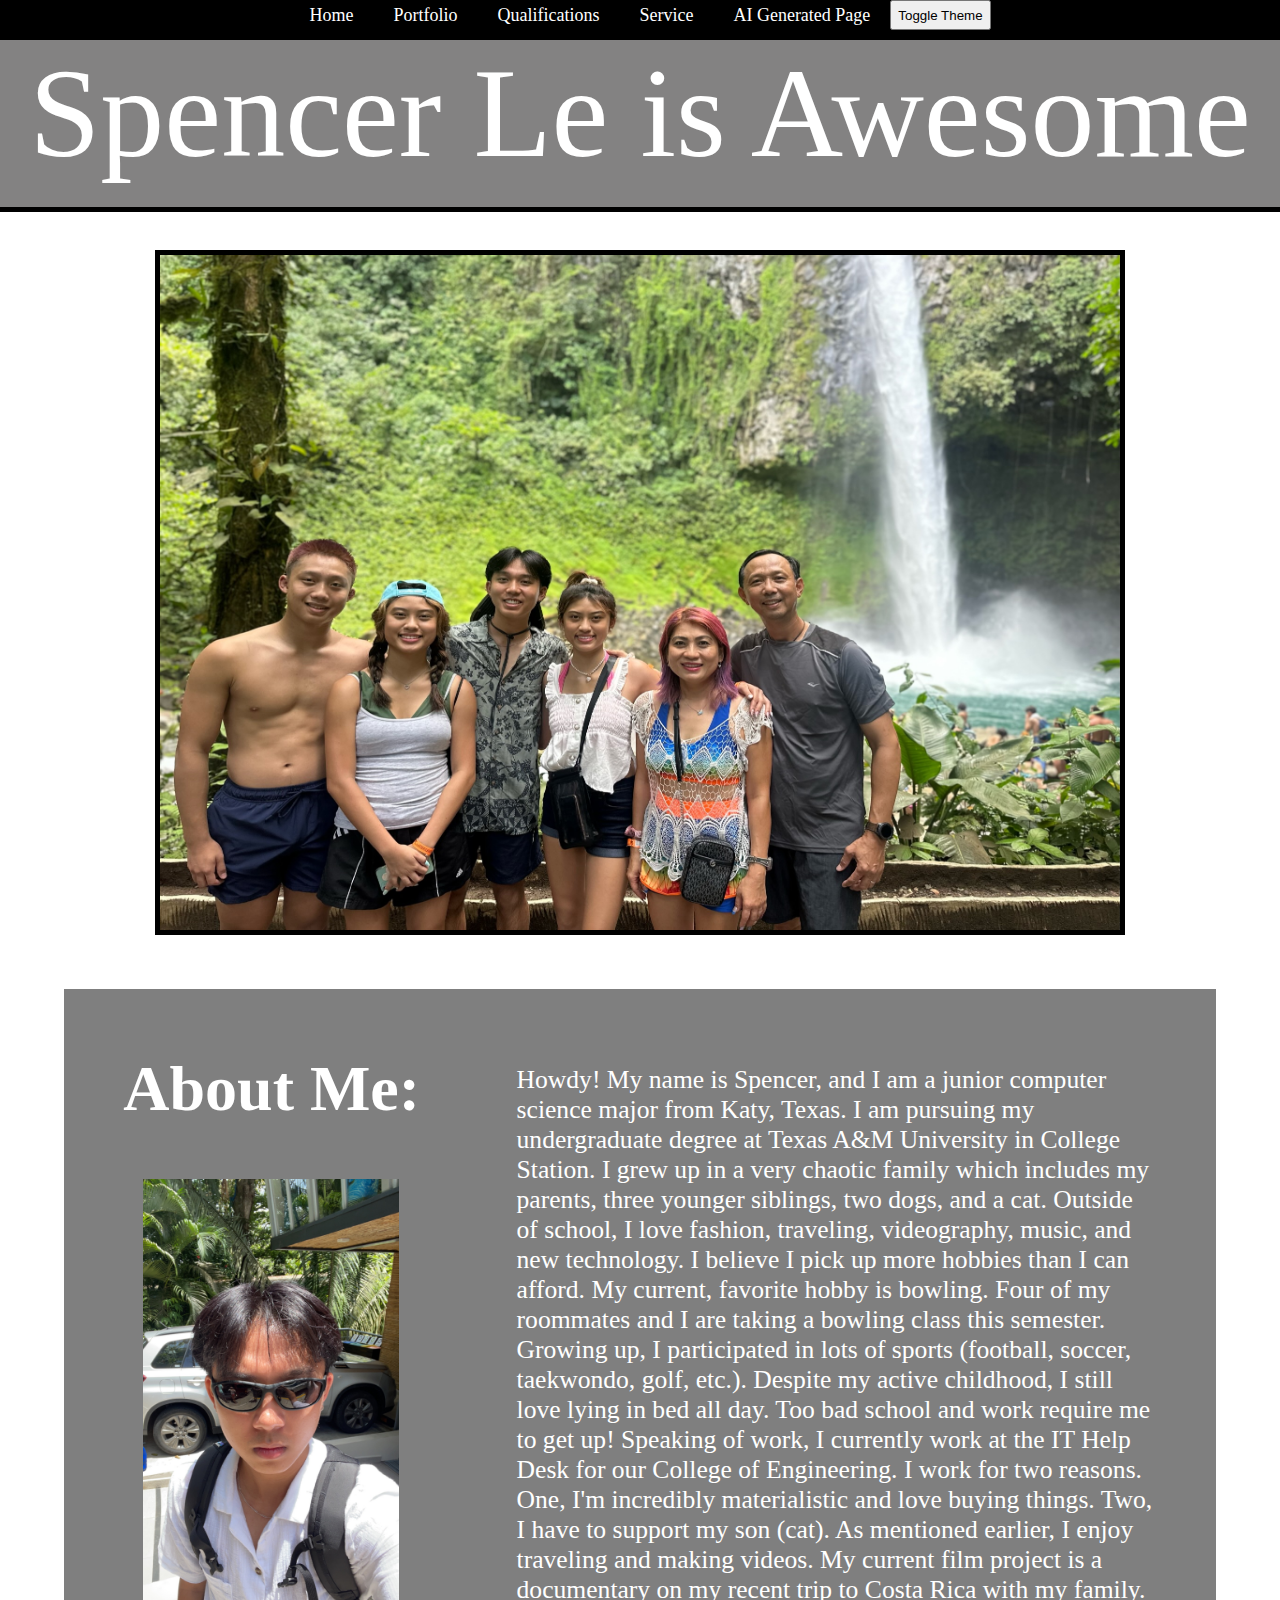
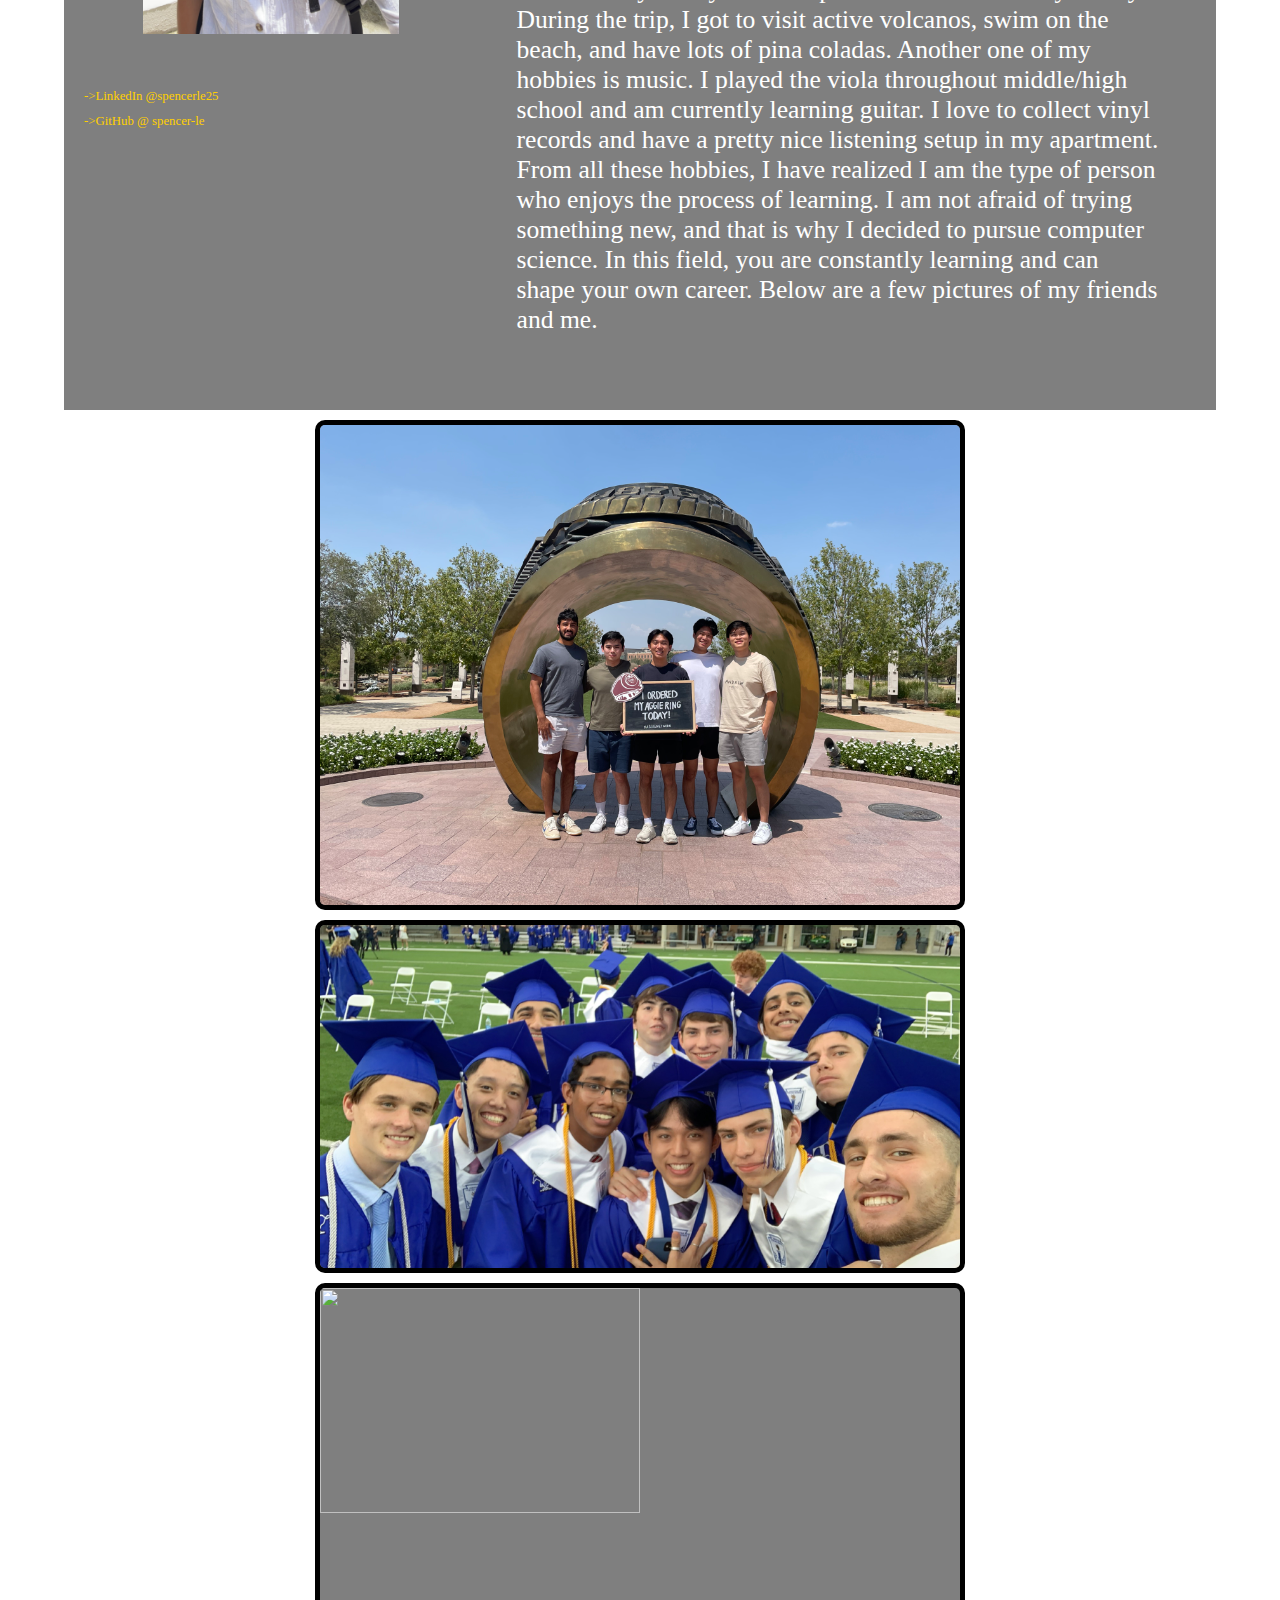
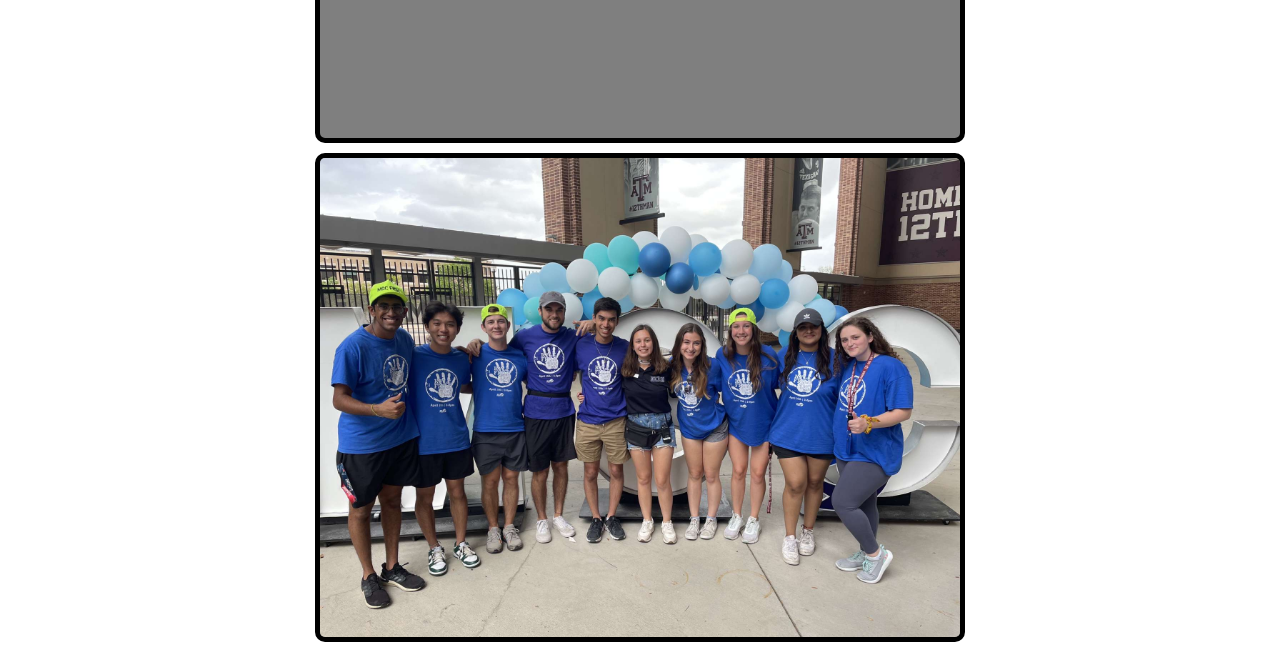
==== commit abdb3c69: "Added is Awesome change to index.html" ====
--- a/index.html
+++ b/index.html
@@ -20,7 +20,7 @@
             <button class="toogle" type="button" onclick="toggle()">Toggle Theme</button>
         </nav>  
 
-        <h1 class="landing_h1">Spencer Le</h1>
+        <h1 class="landing_h1">Spencer Le is Awesome</h1>
 
         <br>
 
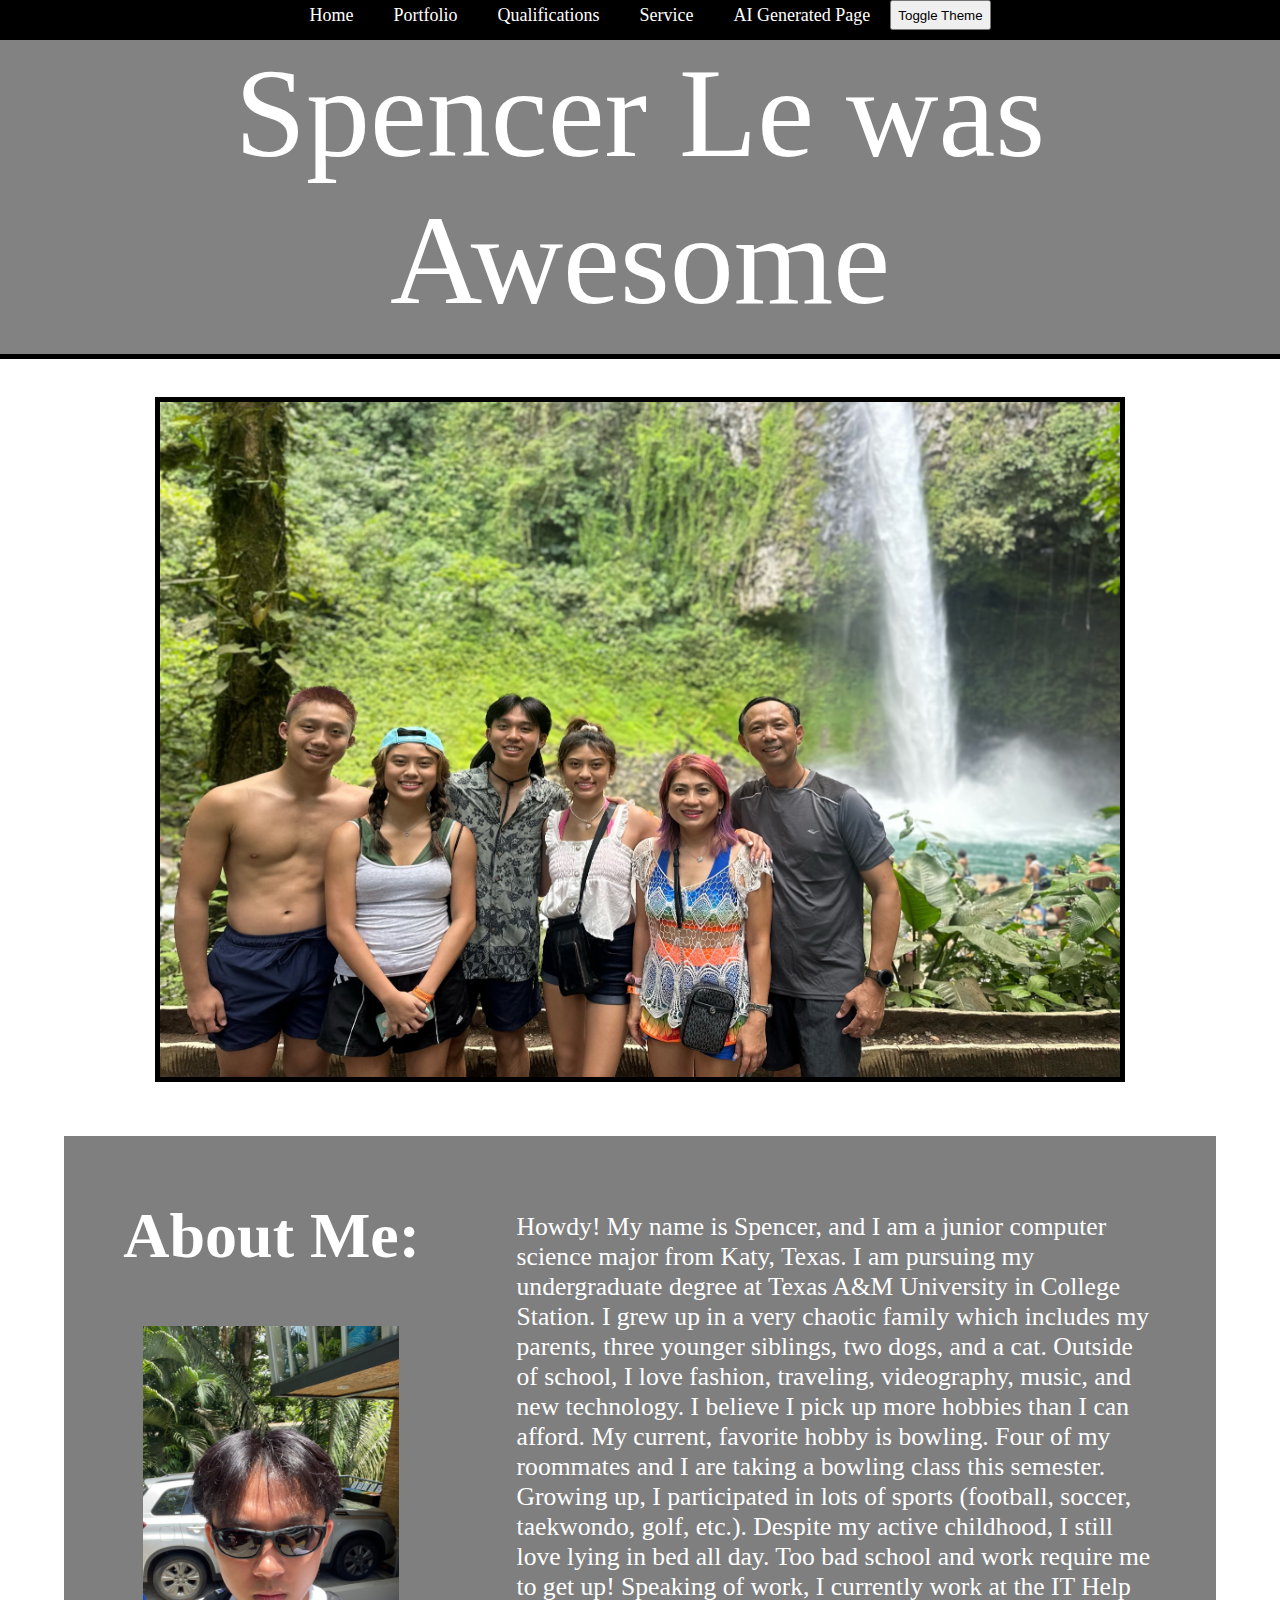
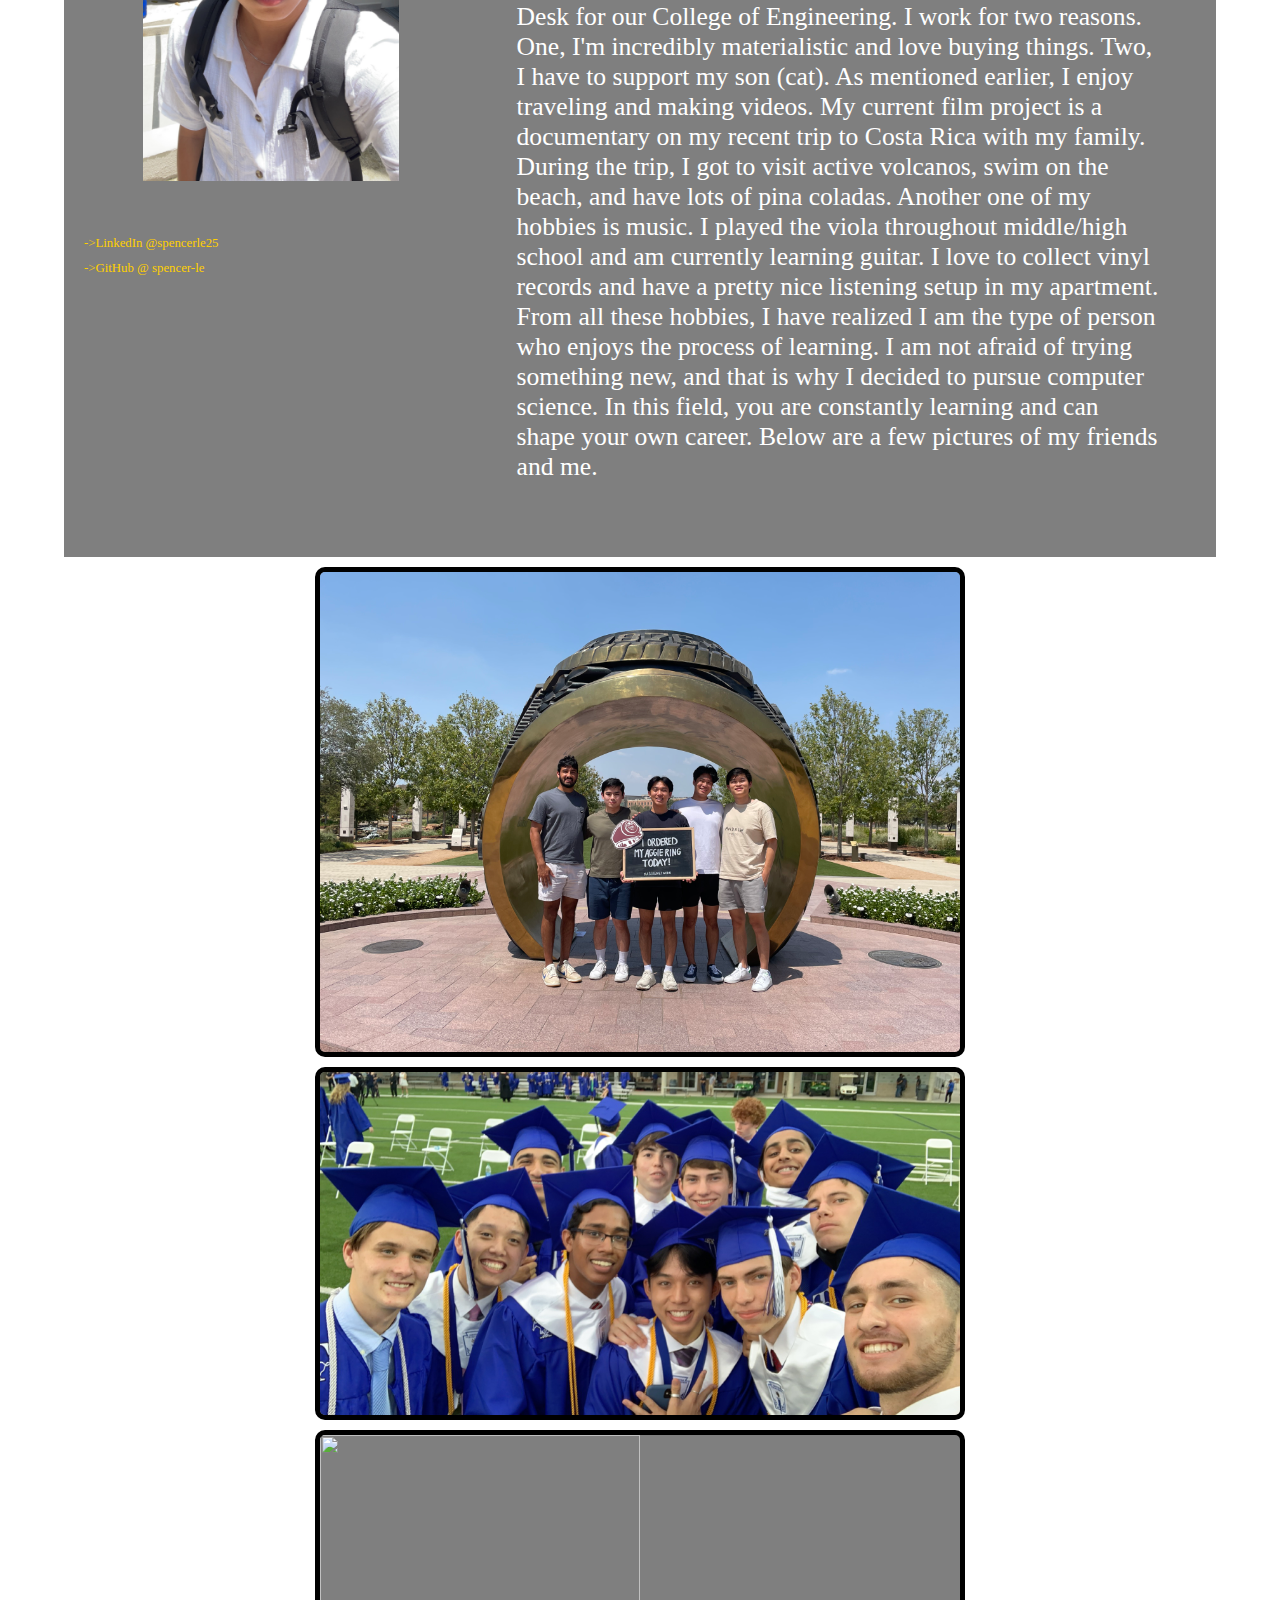
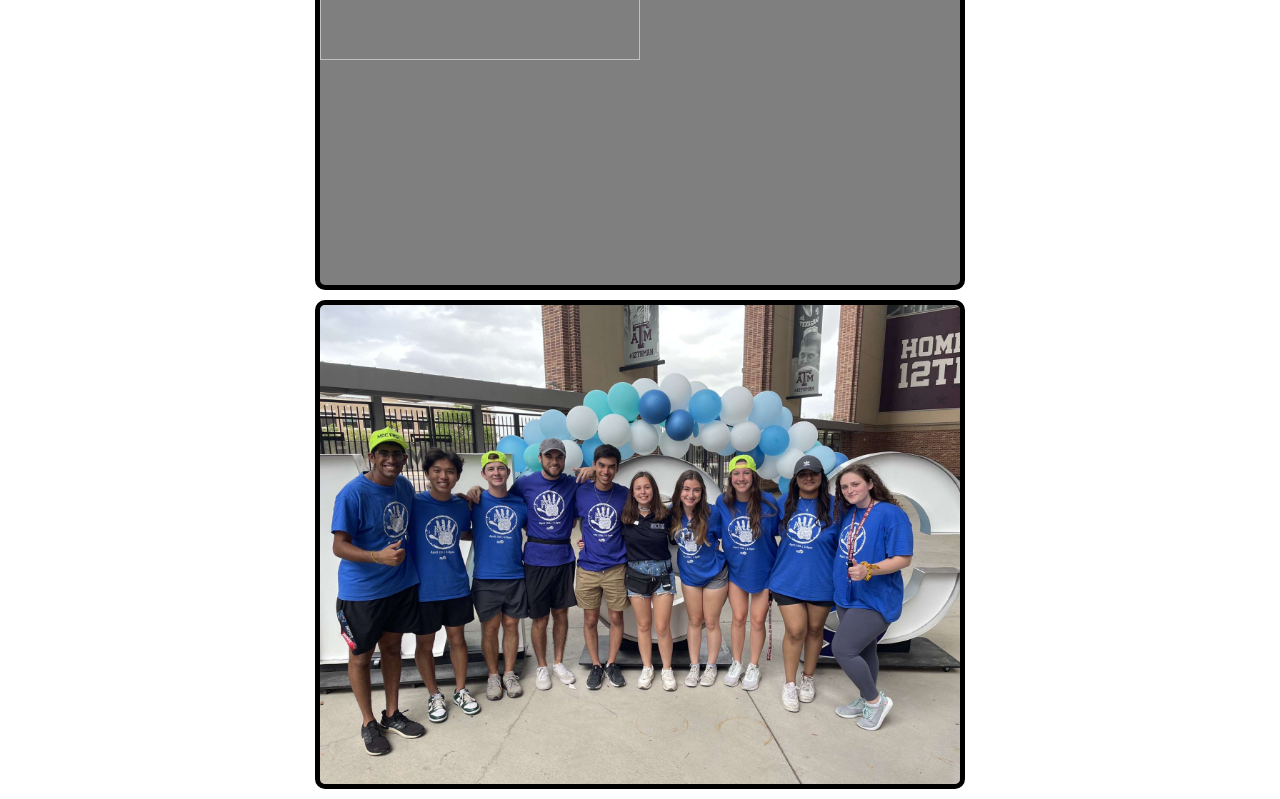
==== commit 1e2de66e: "No longer awesome" ====
--- a/index.html
+++ b/index.html
@@ -20,7 +20,7 @@
             <button class="toogle" type="button" onclick="toggle()">Toggle Theme</button>
         </nav>  
 
-        <h1 class="landing_h1">Spencer Le is Awesome</h1>
+        <h1 class="landing_h1">Spencer Le was Awesome</h1>
 
         <br>
 
